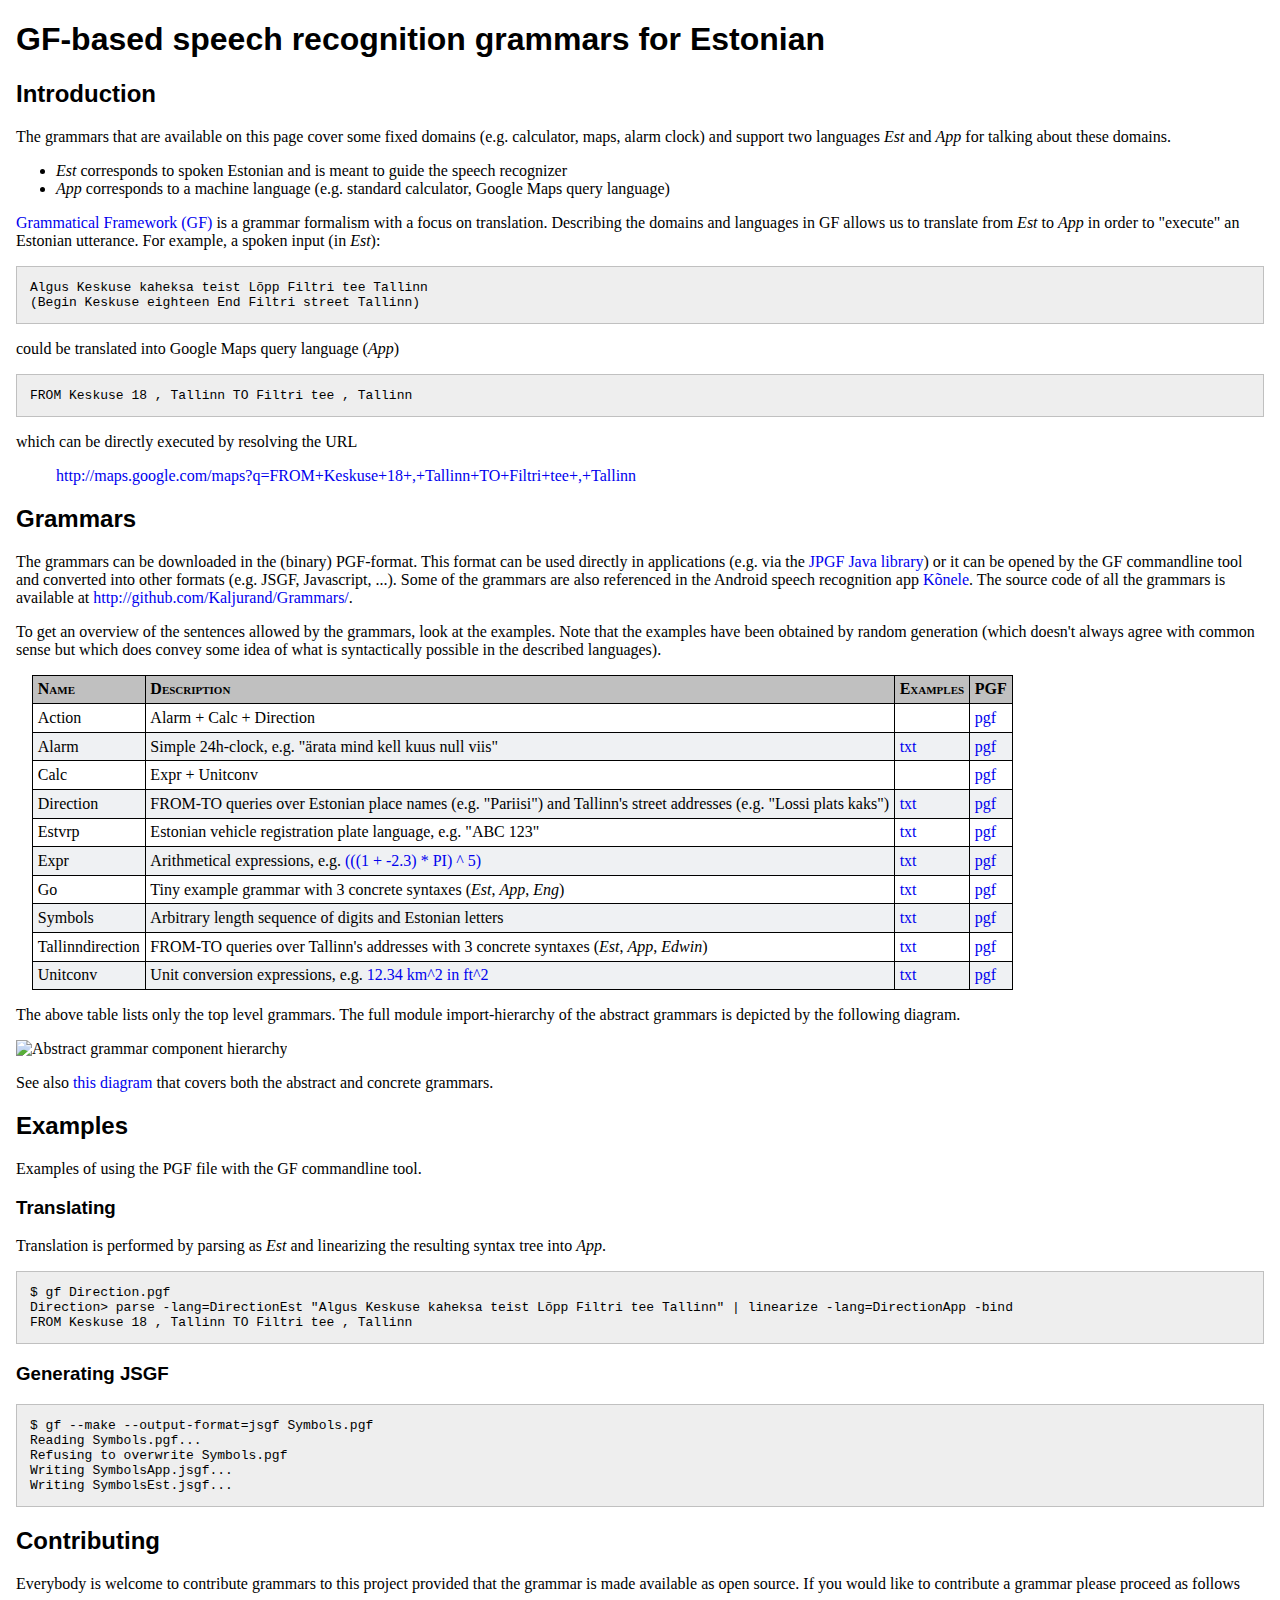
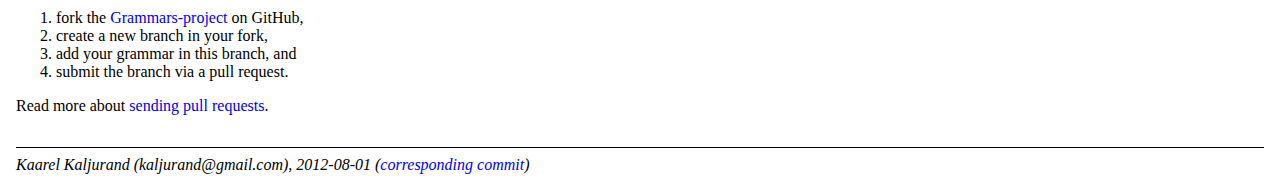
==== index.html @ 35d9d1fa "Update some grammars" ====
<?xml version="1.0" encoding="UTF-8"?>
<!DOCTYPE html PUBLIC "-//W3C//DTD XHTML 1.0 Strict//EN"
        "http://www.w3.org/TR/xhtml1/DTD/xhtml1-strict.dtd">

<html xmlns="http://www.w3.org/1999/xhtml">

<head>
<title>GF-based speech recognition grammars for Estonian</title>
<meta name="Author" content="Kaarel Kaljurand"/>

<!--
<script type="text/javascript"
src="http://kaljurand.github.com/toc.js/toc.js"></script>
-->

<style type="text/css">
h1, h2, h3 { font-family: sans-serif }
pre { padding: 1em 1em 1em 1em; color: inherit; background-color: #eee; border: 1px solid silver }
body { font-family: serif; margin: 1em 1em 1em 1em; }
address { border-top: 1px solid black; margin-top: 2em; padding-top: 0.5em }
tbody tr:nth-child(even) td { background-color: #eff1f3 }
td { border: 1px solid black; padding: 0.3em 0.3em 0.3em 0.3em }
table { empty-cells: show; border-collapse: collapse; margin-left: 1em }
thead { font-weight: bold; background-color: silver; font-variant: small-caps }
td { vertical-align: top }
.wip { border: red 2px dotted; padding: 1em 1em 1em 1em }
a { text-decoration: none }
a:hover { text-decoration: underline }
</style>
</head>

<!--
<body onload="toc(1, true)">
-->
<body>

<h1>GF-based speech recognition grammars for Estonian</h1>

<h2>Introduction</h2>

<p>The grammars that are available on this page cover some fixed domains (e.g.
calculator, maps, alarm clock) and
support two languages <em>Est</em> and <em>App</em> for talking about
these domains.</p>

<ul>
<li><em>Est</em> corresponds to spoken Estonian and is meant to guide the
speech recognizer</li>
<li><em>App</em>
corresponds to a machine language (e.g. standard calculator,
Google Maps query language)</li>
</ul>

<p><a href="http://www.grammaticalframework.org/">Grammatical Framework (GF)</a> is a grammar
formalism with a focus on translation.
Describing the domains and languages in GF allows us to translate
from <em>Est</em> to <em>App</em> in order to "execute" an Estonian utterance.
For example, a spoken input (in <em>Est</em>):</p>

<pre>
Algus Keskuse kaheksa teist Lõpp Filtri tee Tallinn
(Begin Keskuse eighteen End Filtri street Tallinn)
</pre>

<p>could be translated into Google Maps query language (<em>App</em>)</p>

<pre>
FROM Keskuse 18 , Tallinn TO Filtri tee , Tallinn
</pre>

<p>which can be directly executed by resolving the URL</p>
<blockquote>
<a href="http://maps.google.com/maps?q=FROM+Keskuse+18+,+Tallinn+TO+Filtri+tee+,+Tallinn">http://maps.google.com/maps?q=FROM+Keskuse+18+,+Tallinn+TO+Filtri+tee+,+Tallinn</a>
</blockquote>


<h2>Grammars</h2>

<p>The grammars can be downloaded in the (binary) PGF-format. This format
can be used directly in applications (e.g. via the
<a href="https://github.com/GrammaticalFramework/JPGF">JPGF Java library</a>) or it
can be opened by the GF commandline tool and converted into other formats
(e.g. JSGF, Javascript, ...). Some of the grammars are also referenced in the
Android speech recognition app
<a href="http://code.google.com/p/recognizer-intent/">Kõnele</a>.
The source code of all the grammars is available at
<a href="https://github.com/Kaljurand/Grammars/">http://github.com/Kaljurand/Grammars/</a>.</p>

<p>To get an overview of the sentences allowed by the grammars, look at the
examples. Note that the examples have been obtained by random generation
(which doesn't always agree with common sense but which does convey some idea of what
is syntactically possible in the described languages).</p>

<table>
<thead>
<tr>
<td>Name</td>
<td>Description</td>
<td>Examples</td>
<td>PGF</td>
</tr>
</thead>
<tbody>
<tr>
<td>Action</td>
<td>Alarm + Calc + Direction</td>
<td/>
<td><a href="grammars/pgf/Action.pgf">pgf</a></td>
</tr>

<tr>
<td>Alarm</td>
<td>Simple 24h-clock, e.g. "ärata mind kell kuus null viis"</td>
<td><a href="grammars/gr/Alarm.txt">txt</a></td>
<td><a href="grammars/pgf/Alarm.pgf">pgf</a></td>
</tr>

<tr>
<td>Calc</td>
<td>Expr + Unitconv</td>
<td/>
<td><a href="grammars/pgf/Calc.pgf">pgf</a></td>
</tr>

<tr>
<td>Direction</td>
<td>FROM-TO queries over Estonian place names (e.g. "Pariisi")
and Tallinn's street addresses (e.g. "Lossi plats kaks")</td>
<td><a href="grammars/gr/Direction.txt">txt</a></td>
<td><a href="grammars/pgf/Direction.pgf">pgf</a></td>
</tr>

<tr>
<td>Estvrp</td>
<td>Estonian vehicle registration plate language, e.g. "ABC 123"</td>
<td><a href="grammars/gr/Estvrp.txt">txt</a></td>
<td><a href="grammars/pgf/Estvrp.pgf">pgf</a></td>
</tr>

<tr>
<td>Expr</td>
<td>Arithmetical expressions, e.g.
<a href="http://www.google.com/search?q=(((1%2B-2.3)*PI)^5)">(((1 + -2.3) * PI) ^ 5)</a></td>
<td><a href="grammars/gr/Expr.txt">txt</a></td>
<td><a href="grammars/pgf/Expr.pgf">pgf</a></td>
</tr>

<tr>
<td>Go</td>
<td>Tiny example grammar with 3 concrete syntaxes (<em>Est</em>, <em>App</em>, <em>Eng</em>)</td>
<td><a href="grammars/gr/Go.txt">txt</a></td>
<td><a href="grammars/pgf/Go.pgf">pgf</a></td>
</tr>

<tr>
<td>Symbols</td>
<td>Arbitrary length sequence of digits and Estonian letters</td>
<td><a href="grammars/gr/Symbols.txt">txt</a></td>
<td><a href="grammars/pgf/Symbols.pgf">pgf</a></td>
</tr>

<tr>
<td>Tallinndirection</td>
<td>FROM-TO queries over Tallinn's addresses with 3 concrete syntaxes (<em>Est</em>, <em>App</em>, <em>Edwin</em>)</td>
<td><a href="grammars/gr/Tallinndirection.txt">txt</a></td>
<td><a href="grammars/pgf/Tallinndirection.pgf">pgf</a></td>
</tr>

<tr>
<td>Unitconv</td>
<td>Unit conversion expressions, e.g.
<a href="http://www.google.com/search?q=12.34+km^2+IN+ft^2">12.34 km^2 in ft^2</a></td>
<td><a href="grammars/gr/Unitconv.txt">txt</a></td>
<td><a href="grammars/pgf/Unitconv.pgf">pgf</a></td>
</tr>
</tbody>
</table>

<p>The above table lists only the top level grammars.
The full module import-hierarchy of the abstract grammars is depicted by the
following diagram.</p>

<div class="image">
<img src="images/grammars_abstract.png" alt="Abstract grammar component hierarchy"/>
</div>

<p>See also <a href="images/grammars.png">this diagram</a> that covers
both the abstract and concrete grammars.</p>

<h2>Examples</h2>

<p>Examples of using the PGF file with the GF commandline tool.</p>

<h3>Translating</h3>

<p>Translation is performed by parsing as <em>Est</em> and linearizing the resulting
syntax tree into <em>App</em>.</p>

<pre>
$ gf Direction.pgf
Direction> parse -lang=DirectionEst "Algus Keskuse kaheksa teist Lõpp Filtri tee Tallinn" | linearize -lang=DirectionApp -bind
FROM Keskuse 18 , Tallinn TO Filtri tee , Tallinn
</pre>


<h3>Generating JSGF</h3>

<pre>
$ gf --make --output-format=jsgf Symbols.pgf
Reading Symbols.pgf...
Refusing to overwrite Symbols.pgf
Writing SymbolsApp.jsgf...
Writing SymbolsEst.jsgf...
</pre>


<h2>Contributing</h2>

<p>Everybody is welcome to contribute grammars to this project provided
that the grammar is made available as open source. If you would like
to contribute a grammar please proceed as follows</p>

<ol>
<li>fork the
<a href="https://github.com/Kaljurand/Grammars/">Grammars-project</a>
on GitHub,</li>
<li>create a new branch in your fork,</li>
<li>add your grammar in this branch, and</li>
<li>submit the branch via a pull request.</li>
</ol>

<p>Read more about <a href="http://help.github.com/send-pull-requests/">
sending pull requests</a>.</p>

<address>
Kaarel Kaljurand (kaljurand@gmail.com),
2012-08-01
(<a href="https://github.com/Kaljurand/Grammars/commit/f3f37dcef6988e47c09e06703e195bb060d6eda0">corresponding commit</a>)
</address>

</body>
</html>
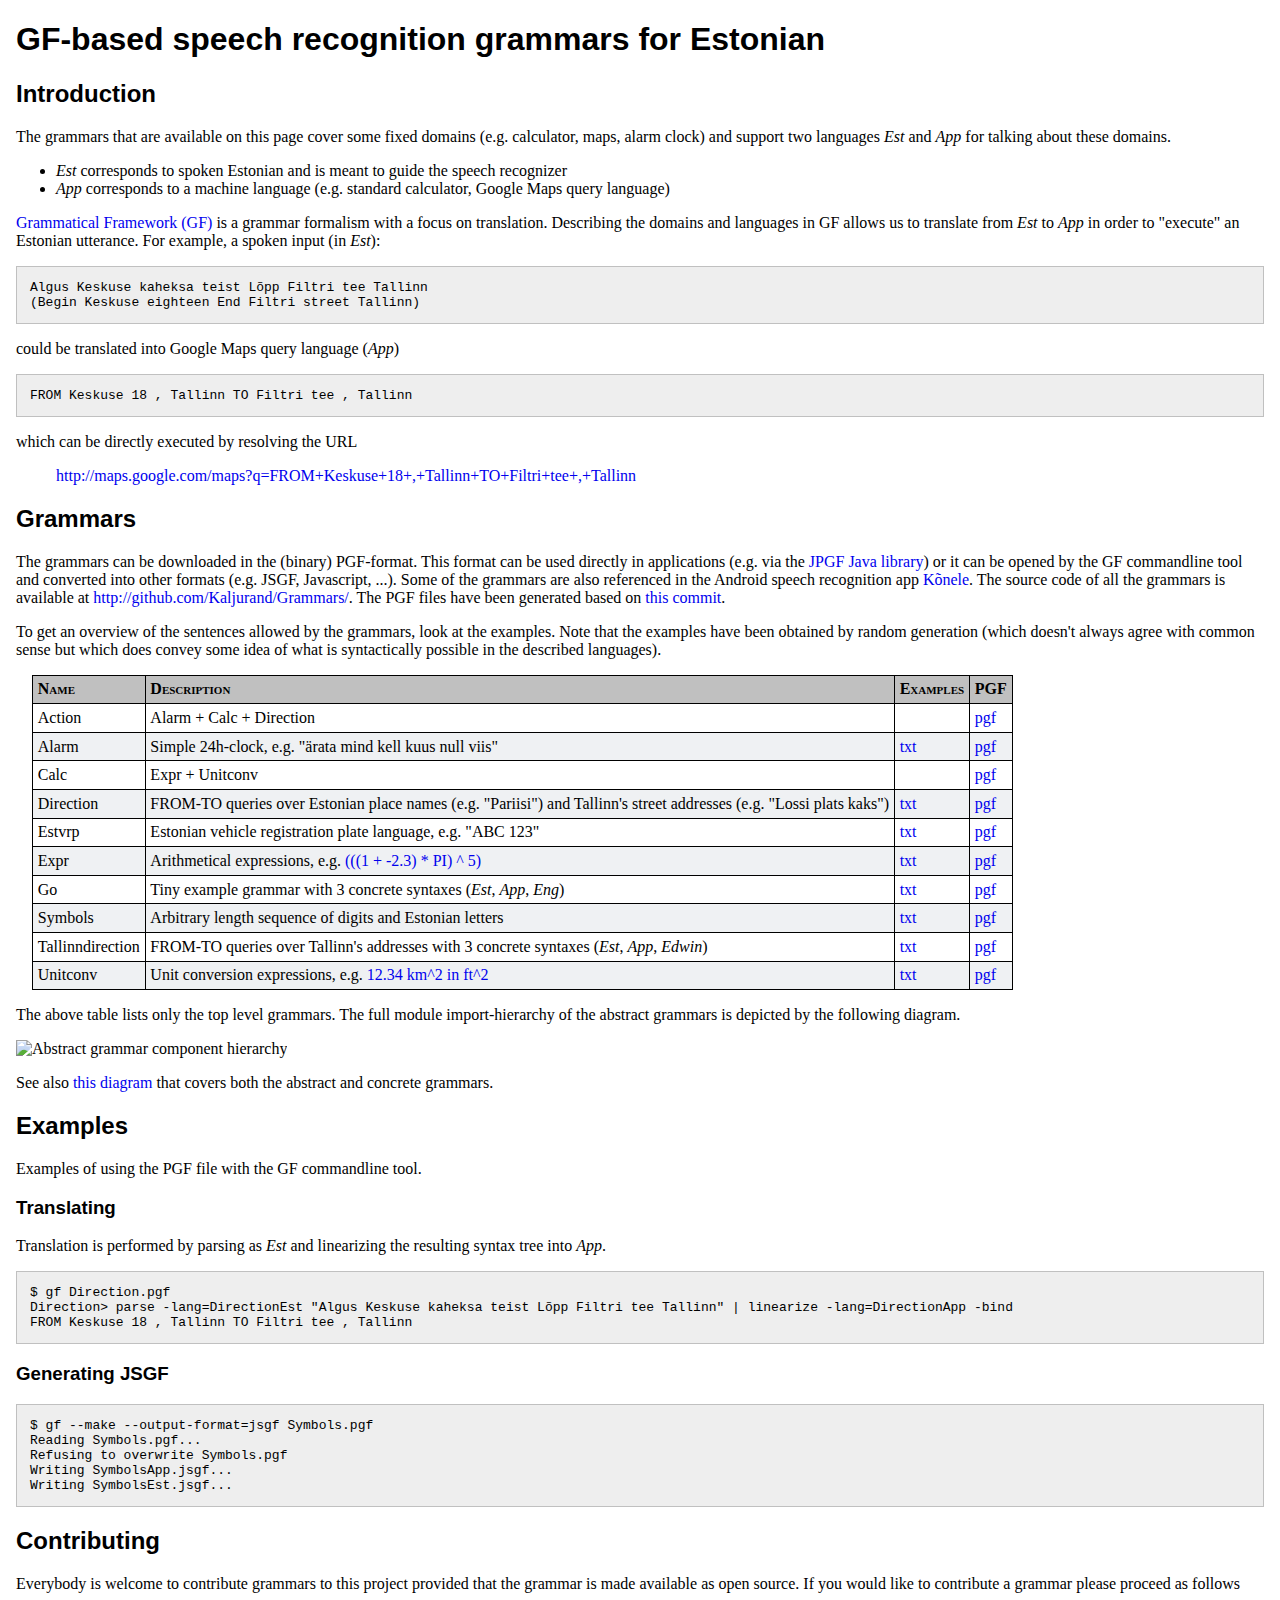
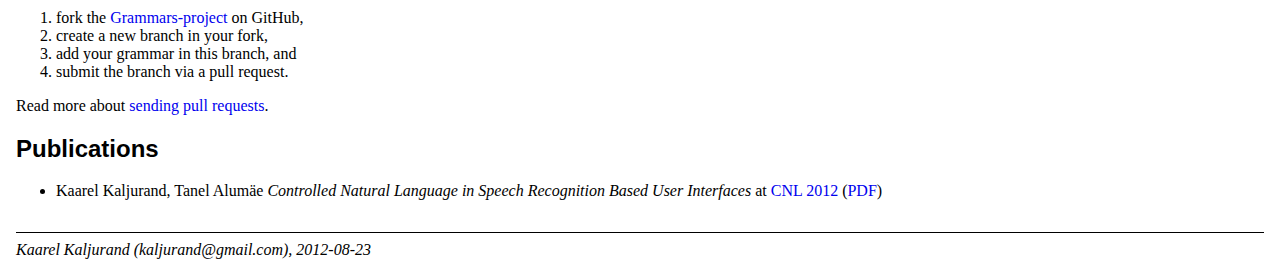
==== commit 609daede: "Add CNL 2012 paper + minor changes to webpage" ====
--- a/index.html
+++ b/index.html
@@ -84,7 +84,9 @@
 Android speech recognition app
 <a href="http://code.google.com/p/recognizer-intent/">Kõnele</a>.
 The source code of all the grammars is available at
-<a href="https://github.com/Kaljurand/Grammars/">http://github.com/Kaljurand/Grammars/</a>.</p>
+<a href="https://github.com/Kaljurand/Grammars/">http://github.com/Kaljurand/Grammars/</a>.
+The PGF files have been generated based on
+<a href="https://github.com/Kaljurand/Grammars/commit/f3f37dcef6988e47c09e06703e195bb060d6eda0">this commit</a>.</p>
 
 <p>To get an overview of the sentences allowed by the grammars, look at the
 examples. Note that the examples have been obtained by random generation
@@ -186,6 +188,7 @@
 
 <p>See also <a href="images/grammars.png">this diagram</a> that covers
 both the abstract and concrete grammars.</p>
+
 
 <h2>Examples</h2>
 
@@ -232,10 +235,17 @@
 <p>Read more about <a href="http://help.github.com/send-pull-requests/">
 sending pull requests</a>.</p>
 
+
+<h2>Publications</h2>
+
+<ul>
+<li>Kaarel Kaljurand, Tanel Alumäe
+<em>Controlled Natural Language in Speech Recognition Based User Interfaces</em> at <a href="http://attempto.ifi.uzh.ch/site/cnl2012/">CNL 2012</a> (<a href="files/cnl2012_speech.pdf">PDF</a>)</li>
+</ul>
+
 <address>
 Kaarel Kaljurand (kaljurand@gmail.com),
-2012-08-01
-(<a href="https://github.com/Kaljurand/Grammars/commit/f3f37dcef6988e47c09e06703e195bb060d6eda0">corresponding commit</a>)
+2012-08-23
 </address>
 
 </body>
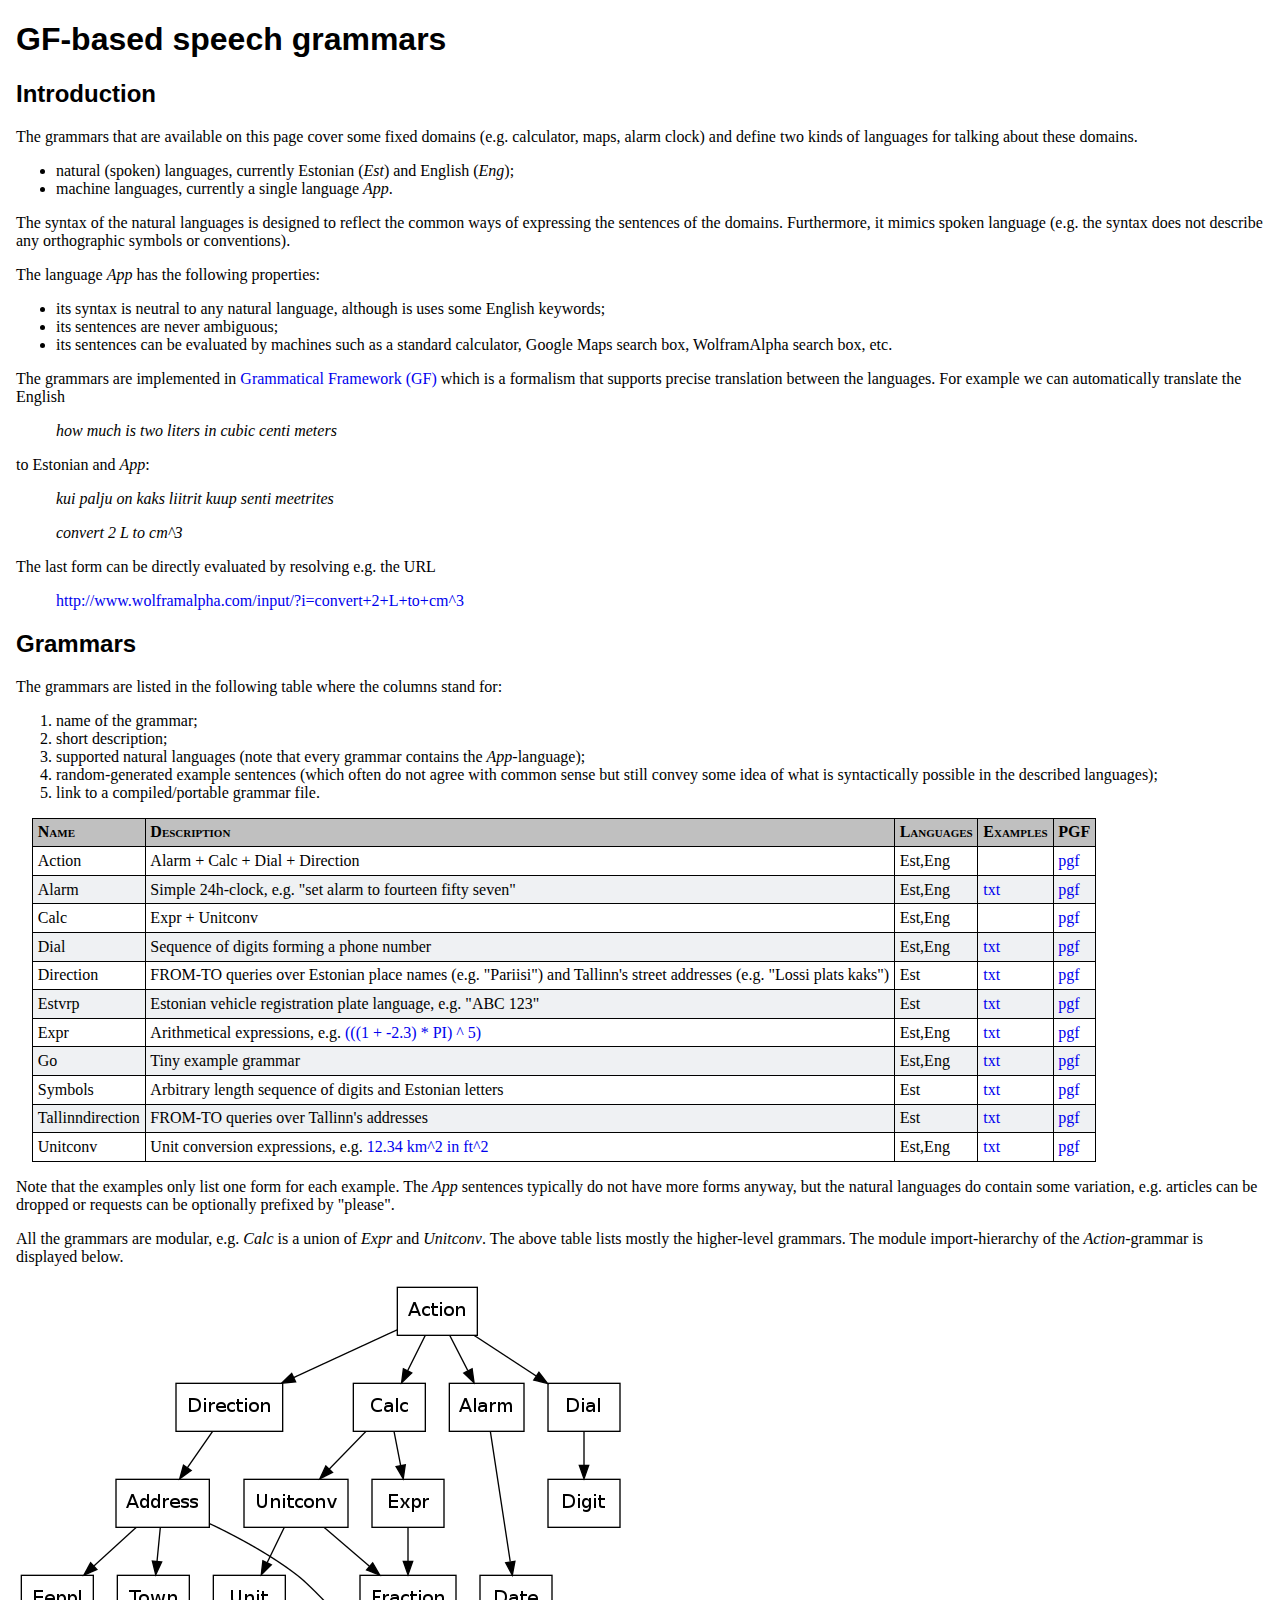
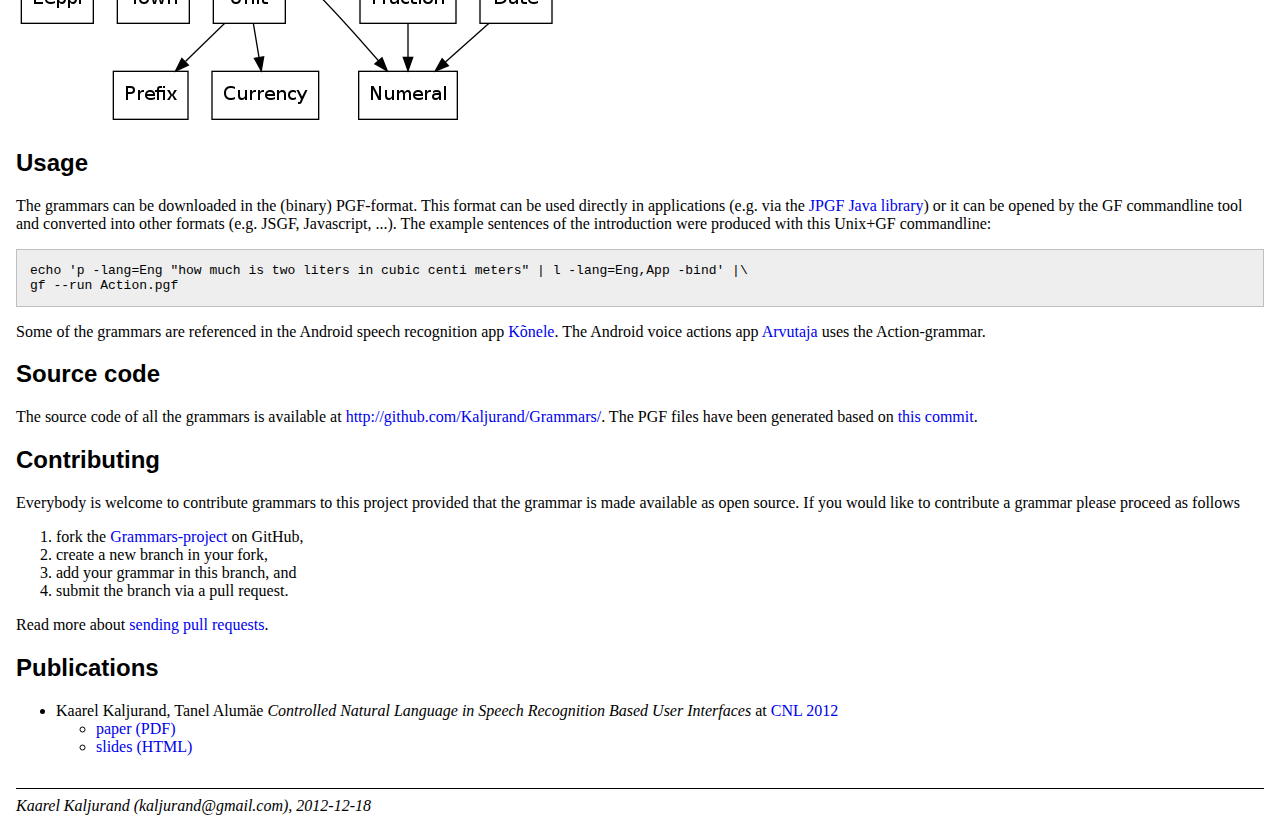
==== commit 1f422e95: "Update doc" ====
--- a/index.html
+++ b/index.html
@@ -5,7 +5,7 @@
 <html xmlns="http://www.w3.org/1999/xhtml">
 
 <head>
-<title>GF-based speech recognition grammars for Estonian</title>
+<title>GF-based speech grammars</title>
 <meta name="Author" content="Kaarel Kaljurand"/>
 
 <!--
@@ -34,70 +34,79 @@
 -->
 <body>
 
-<h1>GF-based speech recognition grammars for Estonian</h1>
+<h1>GF-based speech grammars</h1>
 
 <h2>Introduction</h2>
 
 <p>The grammars that are available on this page cover some fixed domains (e.g.
 calculator, maps, alarm clock) and
-support two languages <em>Est</em> and <em>App</em> for talking about
-these domains.</p>
-
-<ul>
-<li><em>Est</em> corresponds to spoken Estonian and is meant to guide the
-speech recognizer</li>
-<li><em>App</em>
-corresponds to a machine language (e.g. standard calculator,
-Google Maps query language)</li>
-</ul>
-
-<p><a href="http://www.grammaticalframework.org/">Grammatical Framework (GF)</a> is a grammar
-formalism with a focus on translation.
-Describing the domains and languages in GF allows us to translate
-from <em>Est</em> to <em>App</em> in order to "execute" an Estonian utterance.
-For example, a spoken input (in <em>Est</em>):</p>
-
-<pre>
-Algus Keskuse kaheksa teist Lõpp Filtri tee Tallinn
-(Begin Keskuse eighteen End Filtri street Tallinn)
-</pre>
-
-<p>could be translated into Google Maps query language (<em>App</em>)</p>
-
-<pre>
-FROM Keskuse 18 , Tallinn TO Filtri tee , Tallinn
-</pre>
-
-<p>which can be directly executed by resolving the URL</p>
+define two kinds of languages for talking about these domains.</p>
+
+<ul>
+<li>natural (spoken) languages, currently Estonian (<em>Est</em>) and English
+(<em>Eng</em>);</li>
+<li>machine languages, currently a single language <em>App</em>.</li>
+</ul>
+
+<p>The syntax of the natural languages is designed to reflect the common
+ways of expressing the sentences of the domains. Furthermore, it mimics spoken
+language (e.g. the syntax does not describe any orthographic symbols or
+conventions).</p>
+<p>The language <em>App</em> has the following properties:</p>
+
+<ul>
+<li>its syntax is neutral to any natural language, although is uses some
+English keywords;</li>
+<li>its sentences are never ambiguous;</li>
+<li>its sentences can be evaluated by machines such as
+a standard calculator, Google Maps search box, WolframAlpha search box,
+etc.</li>
+</ul>
+
+<p>The grammars are implemented in
+<a href="http://www.grammaticalframework.org/">Grammatical Framework (GF)</a>
+which is a formalism that supports precise translation between the
+languages. For example we can automatically translate the English</p>
+
 <blockquote>
-<a href="http://maps.google.com/maps?q=FROM+Keskuse+18+,+Tallinn+TO+Filtri+tee+,+Tallinn">http://maps.google.com/maps?q=FROM+Keskuse+18+,+Tallinn+TO+Filtri+tee+,+Tallinn</a>
+<em>how much is two liters in cubic centi meters</em>
 </blockquote>
 
+<p>to Estonian and <em>App</em>:</p>
+
+<blockquote>
+<p><em>kui palju on kaks liitrit kuup senti meetrites</em></p>
+<p><em>convert 2 L to cm^3</em></p>
+</blockquote>
+
+<p>The last form can be directly evaluated by resolving e.g. the URL</p>
+<blockquote>
+<a href="http://www.wolframalpha.com/input/?i=convert+2+L+to+cm^3">http://www.wolframalpha.com/input/?i=convert+2+L+to+cm^3</a>
+</blockquote>
+
 
 <h2>Grammars</h2>
 
-<p>The grammars can be downloaded in the (binary) PGF-format. This format
-can be used directly in applications (e.g. via the
-<a href="https://github.com/GrammaticalFramework/JPGF">JPGF Java library</a>) or it
-can be opened by the GF commandline tool and converted into other formats
-(e.g. JSGF, Javascript, ...). Some of the grammars are also referenced in the
-Android speech recognition app
-<a href="http://code.google.com/p/recognizer-intent/">Kõnele</a>.
-The source code of all the grammars is available at
-<a href="https://github.com/Kaljurand/Grammars/">http://github.com/Kaljurand/Grammars/</a>.
-The PGF files have been generated based on
-<a href="https://github.com/Kaljurand/Grammars/commit/f3f37dcef6988e47c09e06703e195bb060d6eda0">this commit</a>.</p>
-
-<p>To get an overview of the sentences allowed by the grammars, look at the
-examples. Note that the examples have been obtained by random generation
-(which doesn't always agree with common sense but which does convey some idea of what
-is syntactically possible in the described languages).</p>
+<p>The grammars are listed in the following table where the
+columns stand for:</p>
+
+<ol>
+<li>name of the grammar;</li>
+<li>short description;</li>
+<li>supported natural languages (note that
+every grammar contains the <em>App</em>-language);</li>
+<li>random-generated example sentences (which often do not
+agree with common sense but still convey some
+idea of what is syntactically possible in the described languages);</li>
+<li>link to a compiled/portable grammar file.</li>
+</ol>
 
 <table>
 <thead>
 <tr>
 <td>Name</td>
 <td>Description</td>
+<td>Languages</td>
 <td>Examples</td>
 <td>PGF</td>
 </tr>
@@ -105,14 +114,16 @@
 <tbody>
 <tr>
 <td>Action</td>
-<td>Alarm + Calc + Direction</td>
+<td>Alarm + Calc + Dial + Direction</td>
+<td>Est,Eng</td>
 <td/>
 <td><a href="grammars/pgf/Action.pgf">pgf</a></td>
 </tr>
 
 <tr>
 <td>Alarm</td>
-<td>Simple 24h-clock, e.g. "ärata mind kell kuus null viis"</td>
+<td>Simple 24h-clock, e.g. "set alarm to fourteen fifty seven"</td>
+<td>Est,Eng</td>
 <td><a href="grammars/gr/Alarm.txt">txt</a></td>
 <td><a href="grammars/pgf/Alarm.pgf">pgf</a></td>
 </tr>
@@ -120,14 +131,24 @@
 <tr>
 <td>Calc</td>
 <td>Expr + Unitconv</td>
+<td>Est,Eng</td>
 <td/>
 <td><a href="grammars/pgf/Calc.pgf">pgf</a></td>
+</tr>
+
+<tr>
+<td>Dial</td>
+<td>Sequence of digits forming a phone number</td>
+<td>Est,Eng</td>
+<td><a href="grammars/gr/Dial.txt">txt</a></td>
+<td><a href="grammars/pgf/Dial.pgf">pgf</a></td>
 </tr>
 
 <tr>
 <td>Direction</td>
 <td>FROM-TO queries over Estonian place names (e.g. "Pariisi")
 and Tallinn's street addresses (e.g. "Lossi plats kaks")</td>
+<td>Est</td>
 <td><a href="grammars/gr/Direction.txt">txt</a></td>
 <td><a href="grammars/pgf/Direction.pgf">pgf</a></td>
 </tr>
@@ -135,6 +156,7 @@
 <tr>
 <td>Estvrp</td>
 <td>Estonian vehicle registration plate language, e.g. "ABC 123"</td>
+<td>Est</td>
 <td><a href="grammars/gr/Estvrp.txt">txt</a></td>
 <td><a href="grammars/pgf/Estvrp.pgf">pgf</a></td>
 </tr>
@@ -143,13 +165,15 @@
 <td>Expr</td>
 <td>Arithmetical expressions, e.g.
 <a href="http://www.google.com/search?q=(((1%2B-2.3)*PI)^5)">(((1 + -2.3) * PI) ^ 5)</a></td>
+<td>Est,Eng</td>
 <td><a href="grammars/gr/Expr.txt">txt</a></td>
 <td><a href="grammars/pgf/Expr.pgf">pgf</a></td>
 </tr>
 
 <tr>
 <td>Go</td>
-<td>Tiny example grammar with 3 concrete syntaxes (<em>Est</em>, <em>App</em>, <em>Eng</em>)</td>
+<td>Tiny example grammar</td>
+<td>Est,Eng</td>
 <td><a href="grammars/gr/Go.txt">txt</a></td>
 <td><a href="grammars/pgf/Go.pgf">pgf</a></td>
 </tr>
@@ -157,13 +181,15 @@
 <tr>
 <td>Symbols</td>
 <td>Arbitrary length sequence of digits and Estonian letters</td>
+<td>Est</td>
 <td><a href="grammars/gr/Symbols.txt">txt</a></td>
 <td><a href="grammars/pgf/Symbols.pgf">pgf</a></td>
 </tr>
 
 <tr>
 <td>Tallinndirection</td>
-<td>FROM-TO queries over Tallinn's addresses with 3 concrete syntaxes (<em>Est</em>, <em>App</em>, <em>Edwin</em>)</td>
+<td>FROM-TO queries over Tallinn's addresses</td>
+<td>Est</td>
 <td><a href="grammars/gr/Tallinndirection.txt">txt</a></td>
 <td><a href="grammars/pgf/Tallinndirection.pgf">pgf</a></td>
 </tr>
@@ -172,49 +198,58 @@
 <td>Unitconv</td>
 <td>Unit conversion expressions, e.g.
 <a href="http://www.google.com/search?q=12.34+km^2+IN+ft^2">12.34 km^2 in ft^2</a></td>
+<td>Est,Eng</td>
 <td><a href="grammars/gr/Unitconv.txt">txt</a></td>
 <td><a href="grammars/pgf/Unitconv.pgf">pgf</a></td>
 </tr>
 </tbody>
 </table>
 
-<p>The above table lists only the top level grammars.
-The full module import-hierarchy of the abstract grammars is depicted by the
-following diagram.</p>
+<p>Note that the examples only list one form for each example. The <em>App</em>
+sentences typically do not have more forms anyway, but the natural languages
+do contain some variation, e.g. articles can be dropped or requests can be
+optionally prefixed by "please".</p>
+
+<p>All the grammars are modular, e.g. <em>Calc</em> is a union of
+<em>Expr</em> and <em>Unitconv</em>.
+The above table lists mostly the higher-level grammars.
+The module import-hierarchy of the <em>Action</em>-grammar is displayed
+below.</p>
 
 <div class="image">
-<img src="images/grammars_abstract.png" alt="Abstract grammar component hierarchy"/>
+<img src="images/Action.png"
+alt="Abstract grammar component hierarchy for the Action-grammar"/>
 </div>
 
-<p>See also <a href="images/grammars.png">this diagram</a> that covers
-both the abstract and concrete grammars.</p>
-
-
-<h2>Examples</h2>
-
-<p>Examples of using the PGF file with the GF commandline tool.</p>
-
-<h3>Translating</h3>
-
-<p>Translation is performed by parsing as <em>Est</em> and linearizing the resulting
-syntax tree into <em>App</em>.</p>
+
+<h2>Usage</h2>
+
+<p>The grammars can be downloaded in the (binary) PGF-format. This format
+can be used directly in applications (e.g. via the
+<a href="https://github.com/GrammaticalFramework/JPGF">JPGF Java library</a>)
+or it
+can be opened by the GF commandline tool and converted into other formats
+(e.g. JSGF, Javascript, ...). The example sentences of the introduction were
+produced with this Unix+GF commandline:</p>
 
 <pre>
-$ gf Direction.pgf
-Direction> parse -lang=DirectionEst "Algus Keskuse kaheksa teist Lõpp Filtri tee Tallinn" | linearize -lang=DirectionApp -bind
-FROM Keskuse 18 , Tallinn TO Filtri tee , Tallinn
+echo 'p -lang=Eng "how much is two liters in cubic centi meters" | l -lang=Eng,App -bind' |\
+gf --run Action.pgf
 </pre>
 
-
-<h3>Generating JSGF</h3>
-
-<pre>
-$ gf --make --output-format=jsgf Symbols.pgf
-Reading Symbols.pgf...
-Refusing to overwrite Symbols.pgf
-Writing SymbolsApp.jsgf...
-Writing SymbolsEst.jsgf...
-</pre>
+<p>Some of the grammars are referenced in the
+Android speech recognition app
+<a href="http://code.google.com/p/recognizer-intent/">Kõnele</a>.
+The Android voice actions app
+<a href="http://kaljurand.github.com/Arvutaja/">Arvutaja</a> uses the
+Action-grammar.</p>
+
+
+<h2>Source code</h2>
+<p>The source code of all the grammars is available at
+<a href="https://github.com/Kaljurand/Grammars/">http://github.com/Kaljurand/Grammars/</a>.
+The PGF files have been generated based on
+<a href="https://github.com/Kaljurand/Grammars/commit/8f28440f48d9bd40ad97b56b1f7d88f8865b7ea0">this commit</a>.</p>
 
 
 <h2>Contributing</h2>
@@ -240,12 +275,17 @@
 
 <ul>
 <li>Kaarel Kaljurand, Tanel Alumäe
-<em>Controlled Natural Language in Speech Recognition Based User Interfaces</em> at <a href="http://attempto.ifi.uzh.ch/site/cnl2012/">CNL 2012</a> (<a href="files/cnl2012_speech.pdf">PDF</a>)</li>
+<em>Controlled Natural Language in Speech Recognition Based User Interfaces</em> at <a href="http://attempto.ifi.uzh.ch/site/cnl2012/">CNL 2012</a>
+<ul>
+<li><a href="files/cnl2012_speech.pdf">paper (PDF)</a></li>
+<li><a href="files/cnl2012_speech_slides/index.html">slides (HTML)</a></li>
+</ul>
+</li>
 </ul>
 
 <address>
 Kaarel Kaljurand (kaljurand@gmail.com),
-2012-08-23
+2012-12-18
 </address>
 
 </body>
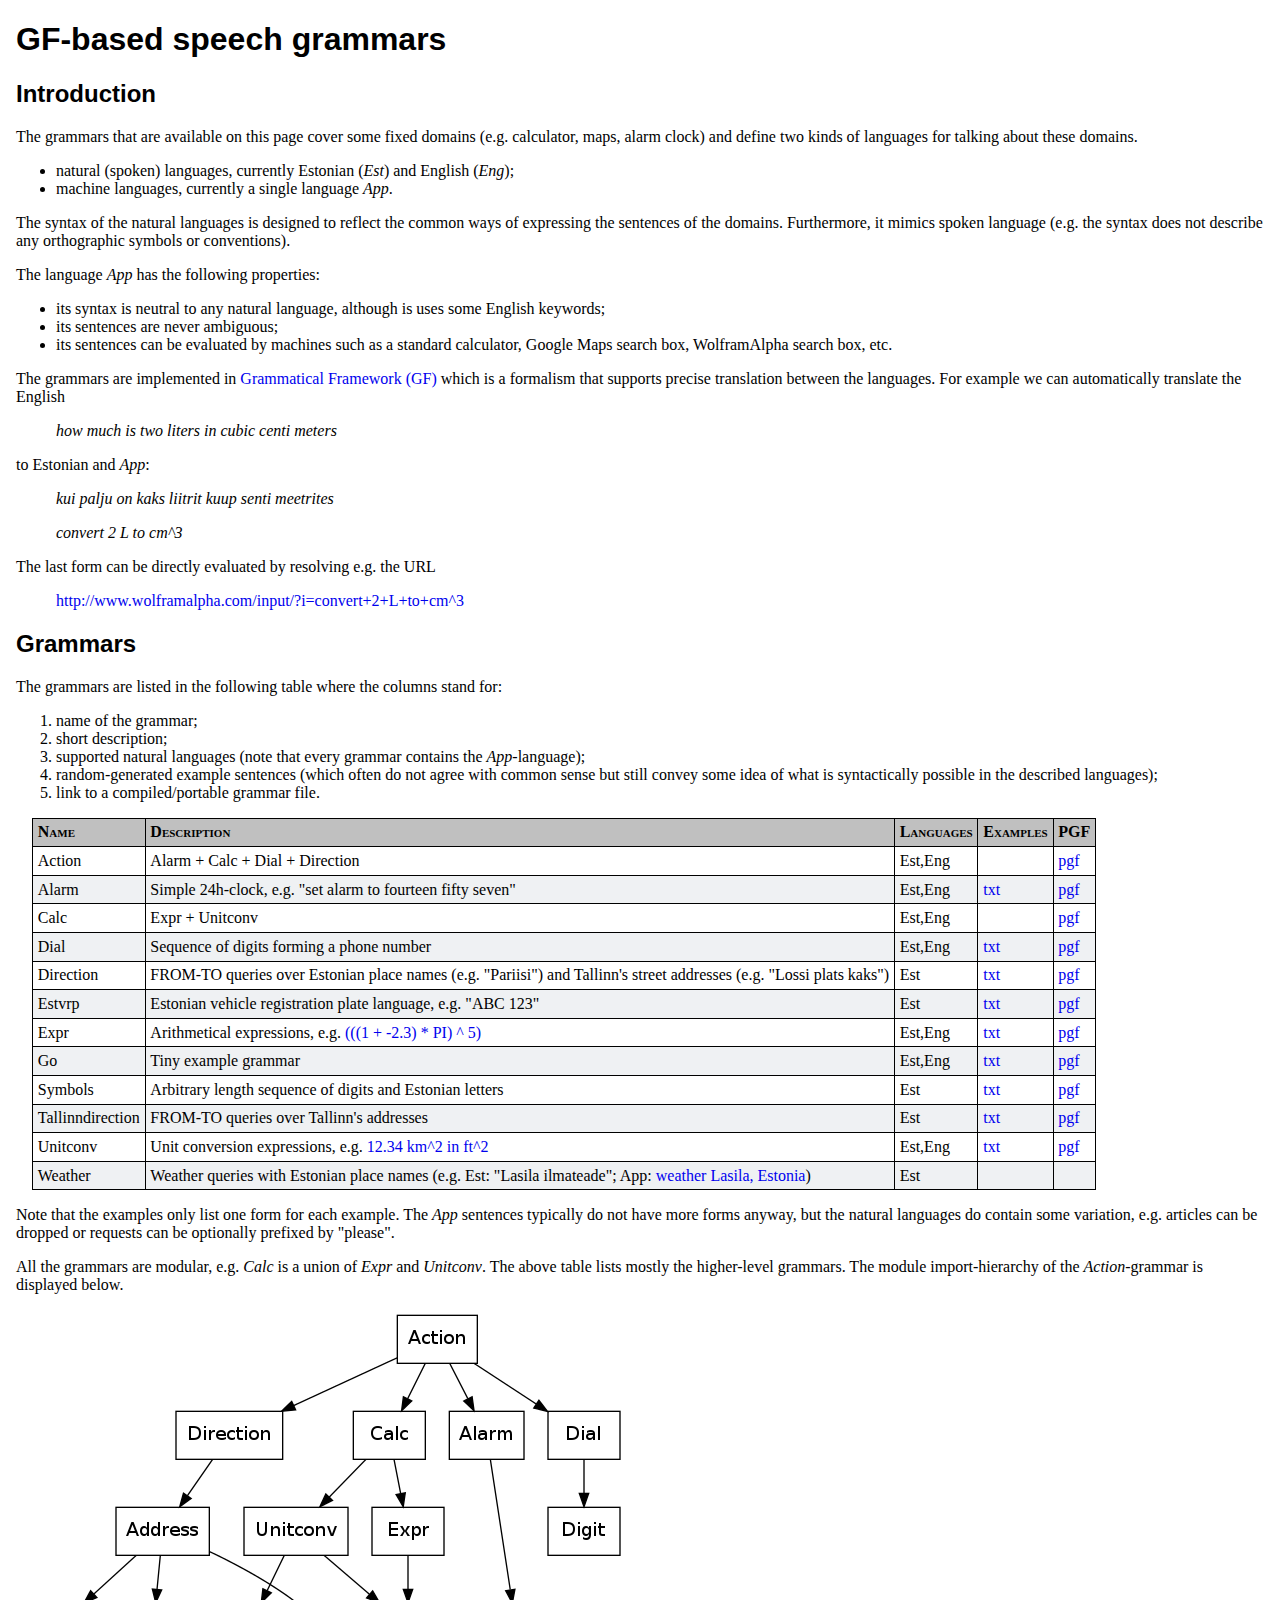
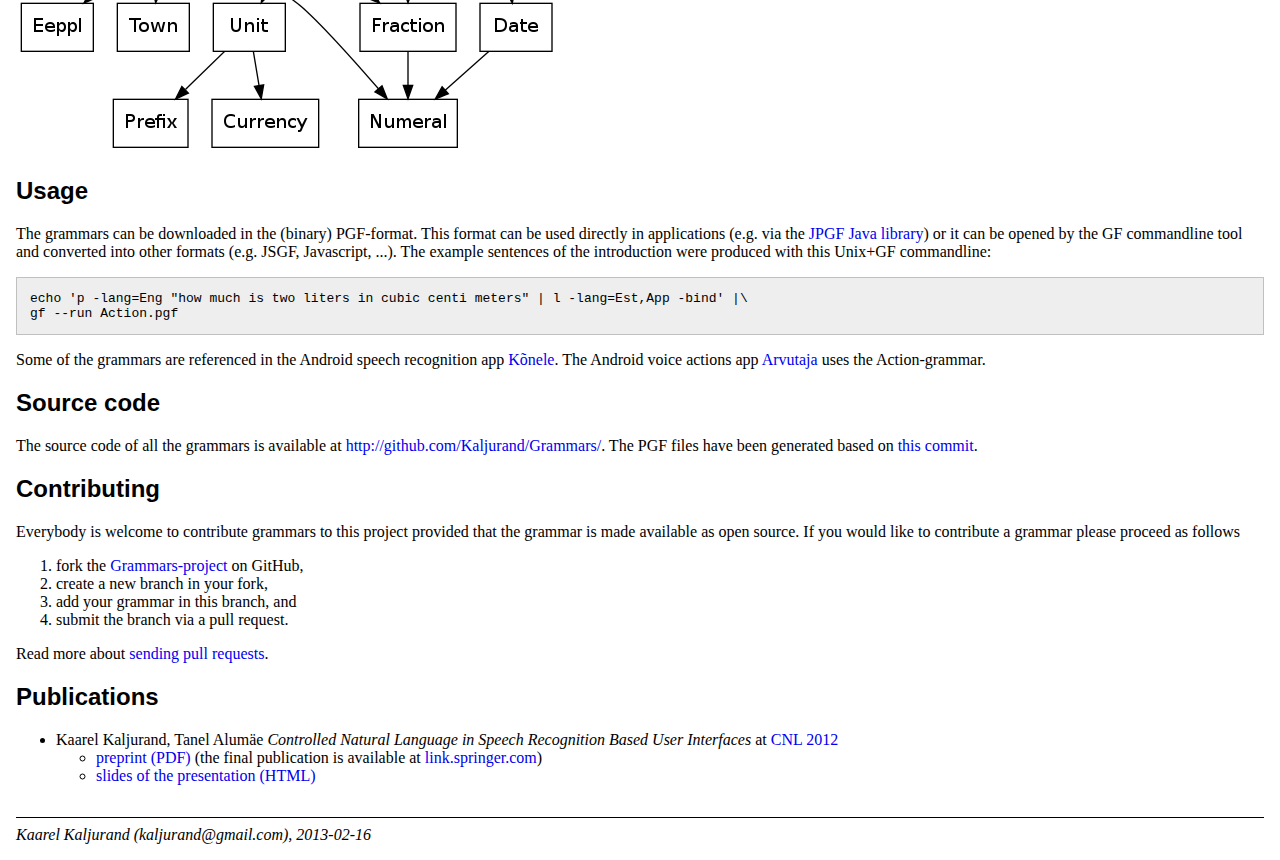
==== commit b3a42b35: "Add SpringerLink as legally required" ====
--- a/index.html
+++ b/index.html
@@ -202,6 +202,16 @@
 <td><a href="grammars/gr/Unitconv.txt">txt</a></td>
 <td><a href="grammars/pgf/Unitconv.pgf">pgf</a></td>
 </tr>
+
+<tr>
+<td>Weather</td>
+<td>Weather queries with Estonian place names (e.g.
+Est: "Lasila ilmateade";
+App: <a href="http://www.google.com/search?q=weather+Lasila%2C+Estonia">weather Lasila, Estonia</a>)</td>
+<td>Est</td>
+<td></td>
+<td></td>
+</tr>
 </tbody>
 </table>
 
@@ -233,7 +243,7 @@
 produced with this Unix+GF commandline:</p>
 
 <pre>
-echo 'p -lang=Eng "how much is two liters in cubic centi meters" | l -lang=Eng,App -bind' |\
+echo 'p -lang=Eng "how much is two liters in cubic centi meters" | l -lang=Est,App -bind' |\
 gf --run Action.pgf
 </pre>
 
@@ -249,7 +259,7 @@
 <p>The source code of all the grammars is available at
 <a href="https://github.com/Kaljurand/Grammars/">http://github.com/Kaljurand/Grammars/</a>.
 The PGF files have been generated based on
-<a href="https://github.com/Kaljurand/Grammars/commit/8f28440f48d9bd40ad97b56b1f7d88f8865b7ea0">this commit</a>.</p>
+<a href="https://github.com/Kaljurand/Grammars/commit/e84dc249190dff9f991ad40030aad05745b387f0">this commit</a>.</p>
 
 
 <h2>Contributing</h2>
@@ -277,15 +287,17 @@
 <li>Kaarel Kaljurand, Tanel Alumäe
 <em>Controlled Natural Language in Speech Recognition Based User Interfaces</em> at <a href="http://attempto.ifi.uzh.ch/site/cnl2012/">CNL 2012</a>
 <ul>
-<li><a href="files/cnl2012_speech.pdf">paper (PDF)</a></li>
-<li><a href="files/cnl2012_speech_slides/index.html">slides (HTML)</a></li>
+<li><a href="files/cnl2012_speech.pdf">preprint (PDF)</a>
+(the final publication is available at
+<a href="http://link.springer.com/chapter/10.1007/978-3-642-32612-7_6">link.springer.com</a>)</li>
+<li><a href="files/cnl2012_speech_slides/index.html">slides of the presentation (HTML)</a></li>
 </ul>
 </li>
 </ul>
 
 <address>
 Kaarel Kaljurand (kaljurand@gmail.com),
-2012-12-18
+2013-02-16
 </address>
 
 </body>
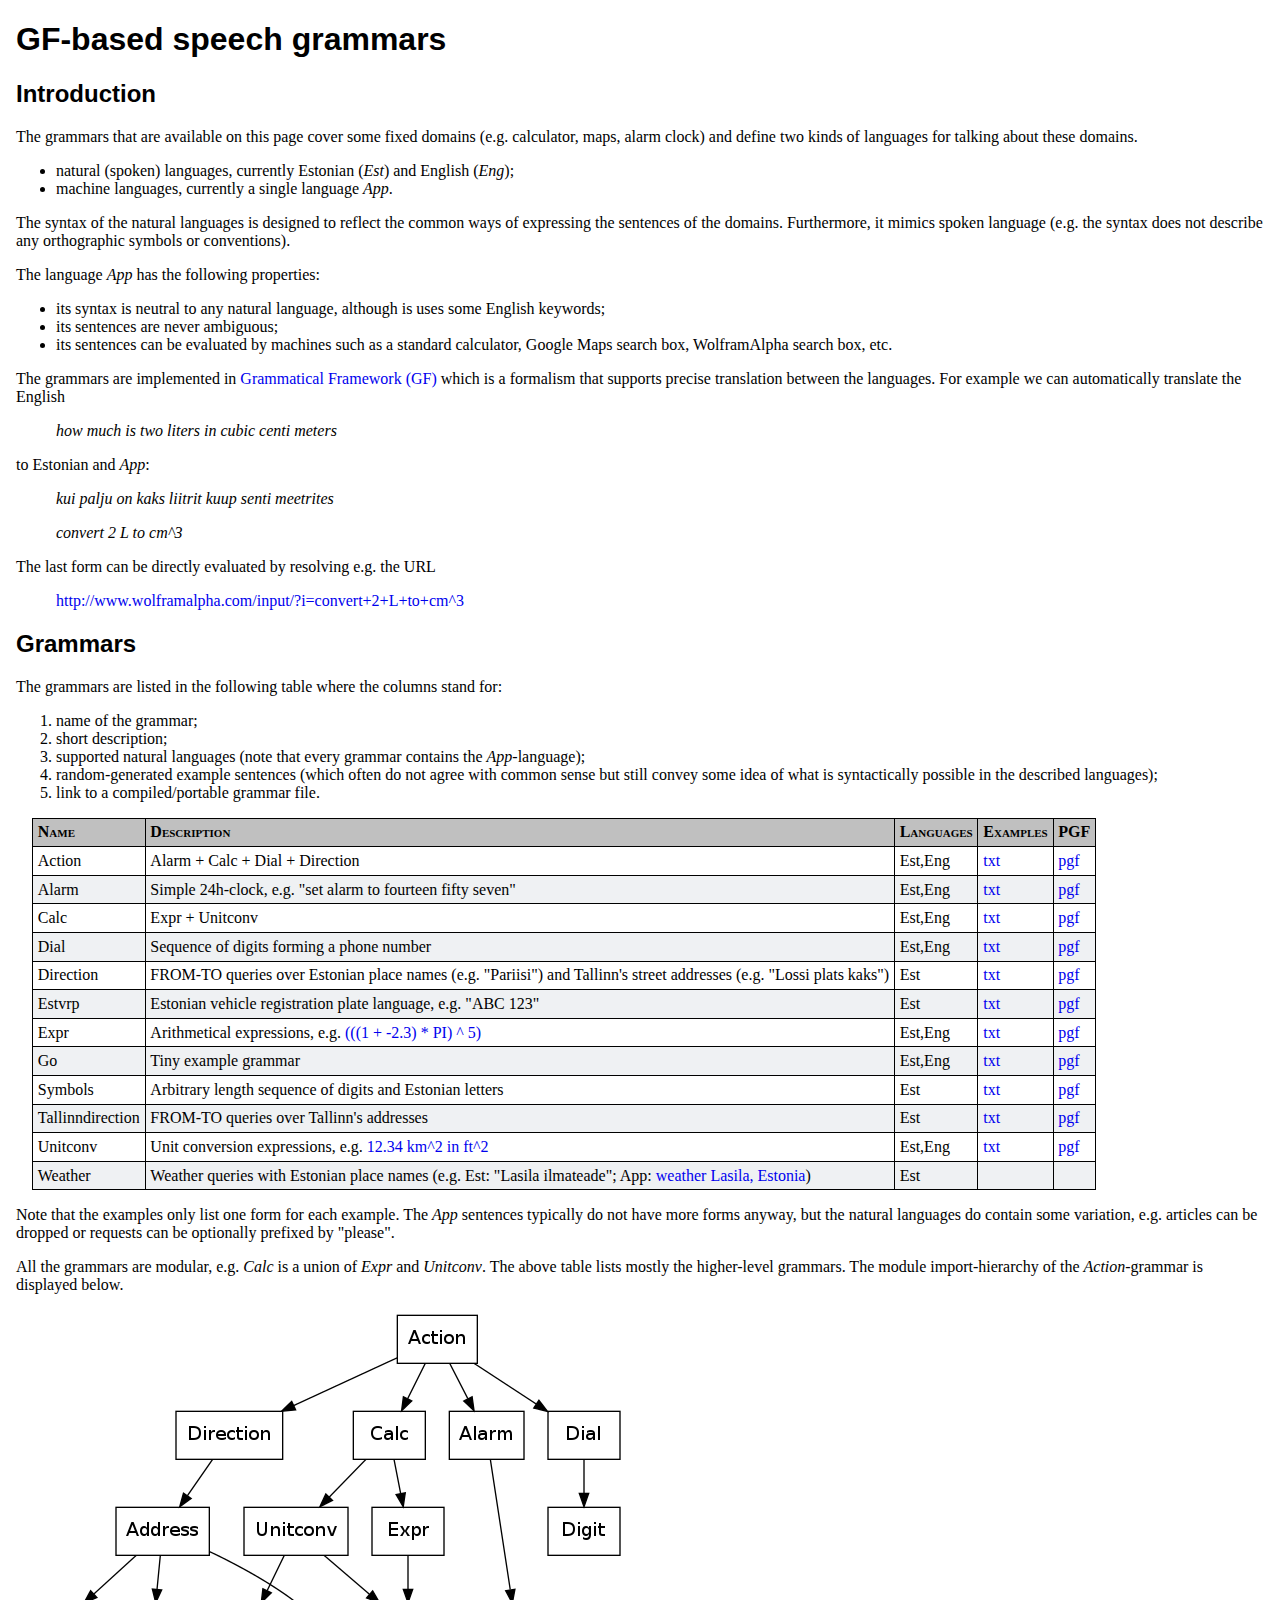
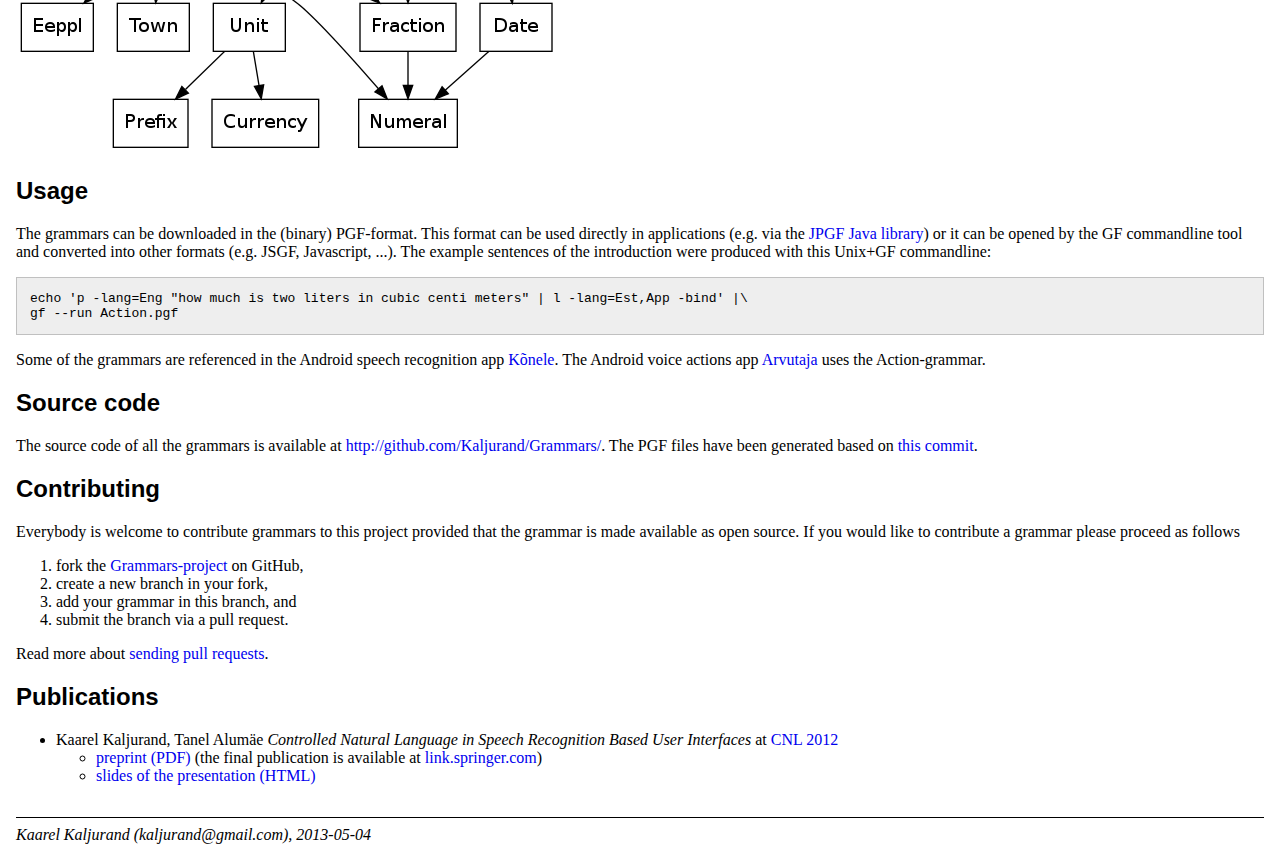
==== commit 27782e16: "Make automatically generated examples less noisy" ====
--- a/index.html
+++ b/index.html
@@ -116,7 +116,7 @@
 <td>Action</td>
 <td>Alarm + Calc + Dial + Direction</td>
 <td>Est,Eng</td>
-<td/>
+<td><a href="grammars/gr/Action.txt">txt</a></td>
 <td><a href="grammars/pgf/Action.pgf">pgf</a></td>
 </tr>
 
@@ -132,7 +132,7 @@
 <td>Calc</td>
 <td>Expr + Unitconv</td>
 <td>Est,Eng</td>
-<td/>
+<td><a href="grammars/gr/Calc.txt">txt</a></td>
 <td><a href="grammars/pgf/Calc.pgf">pgf</a></td>
 </tr>
 
@@ -297,7 +297,7 @@
 
 <address>
 Kaarel Kaljurand (kaljurand@gmail.com),
-2013-02-16
+2013-05-04
 </address>
 
 </body>
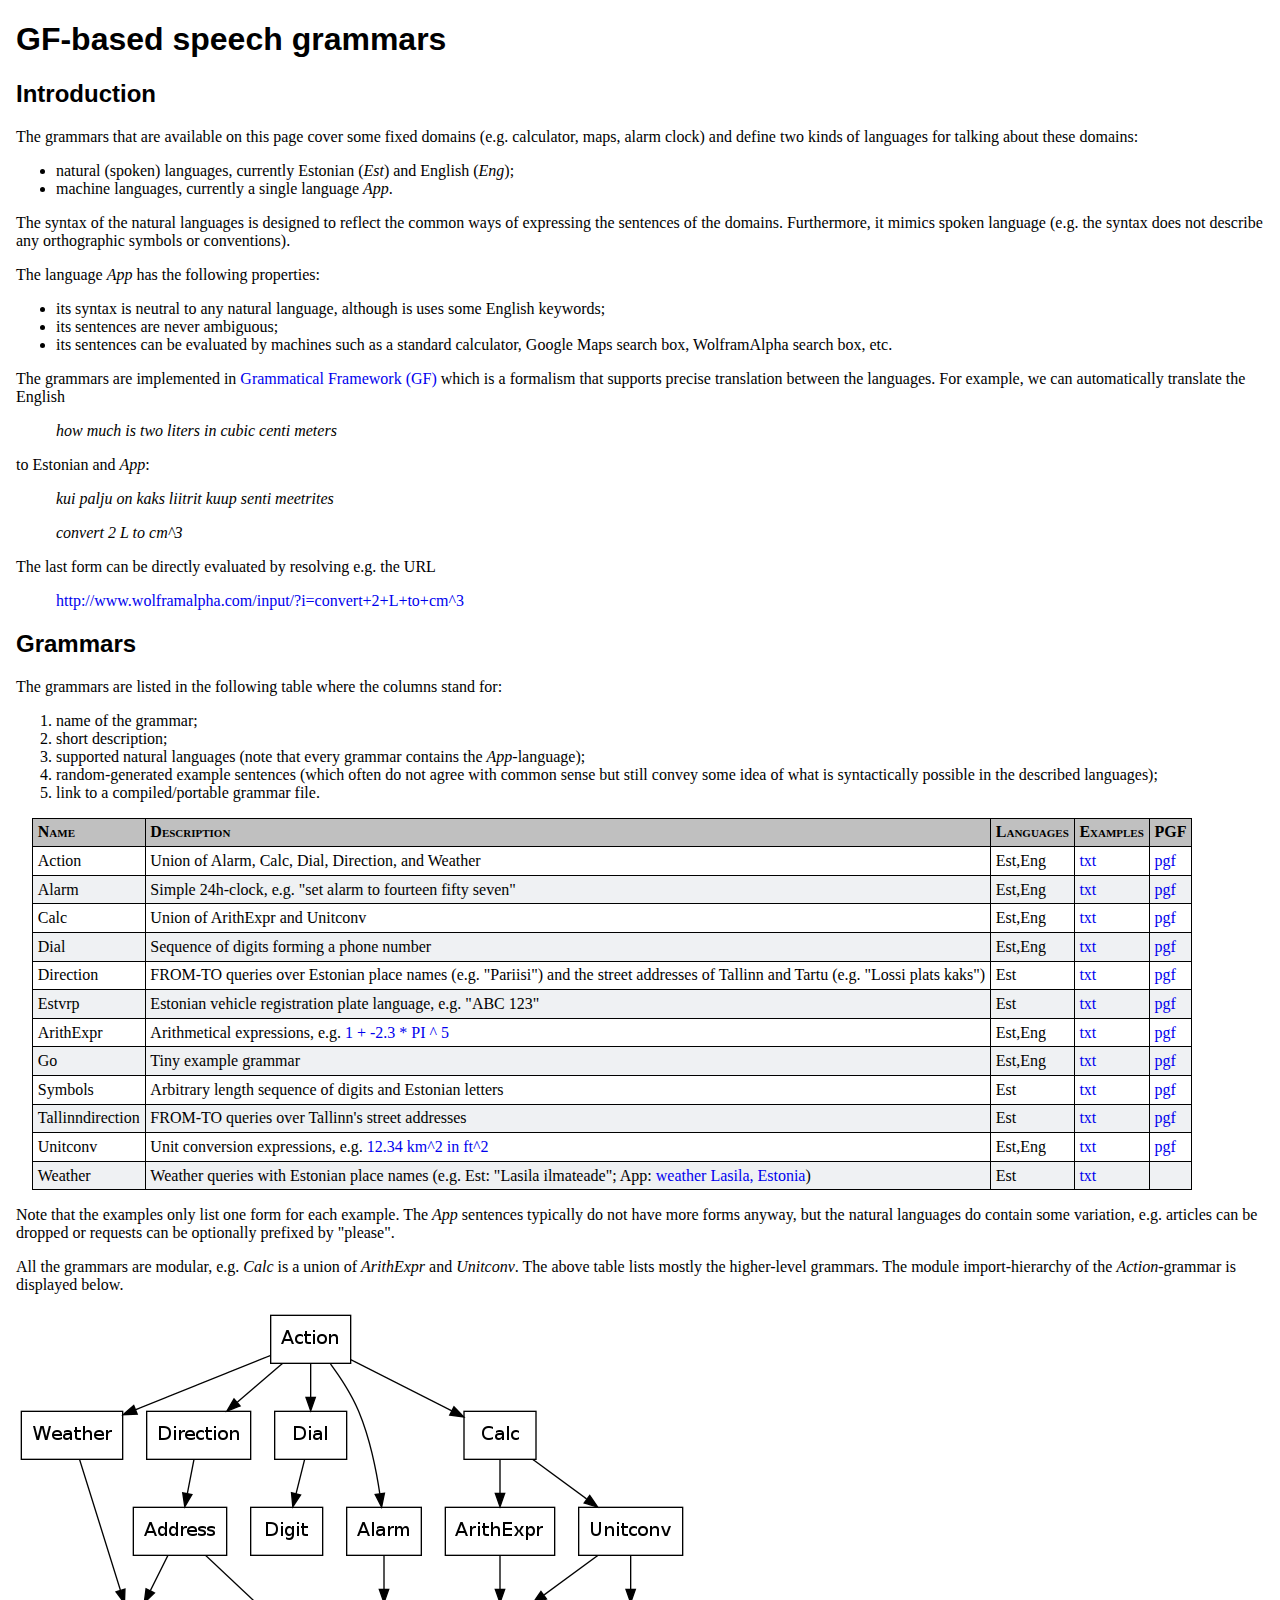
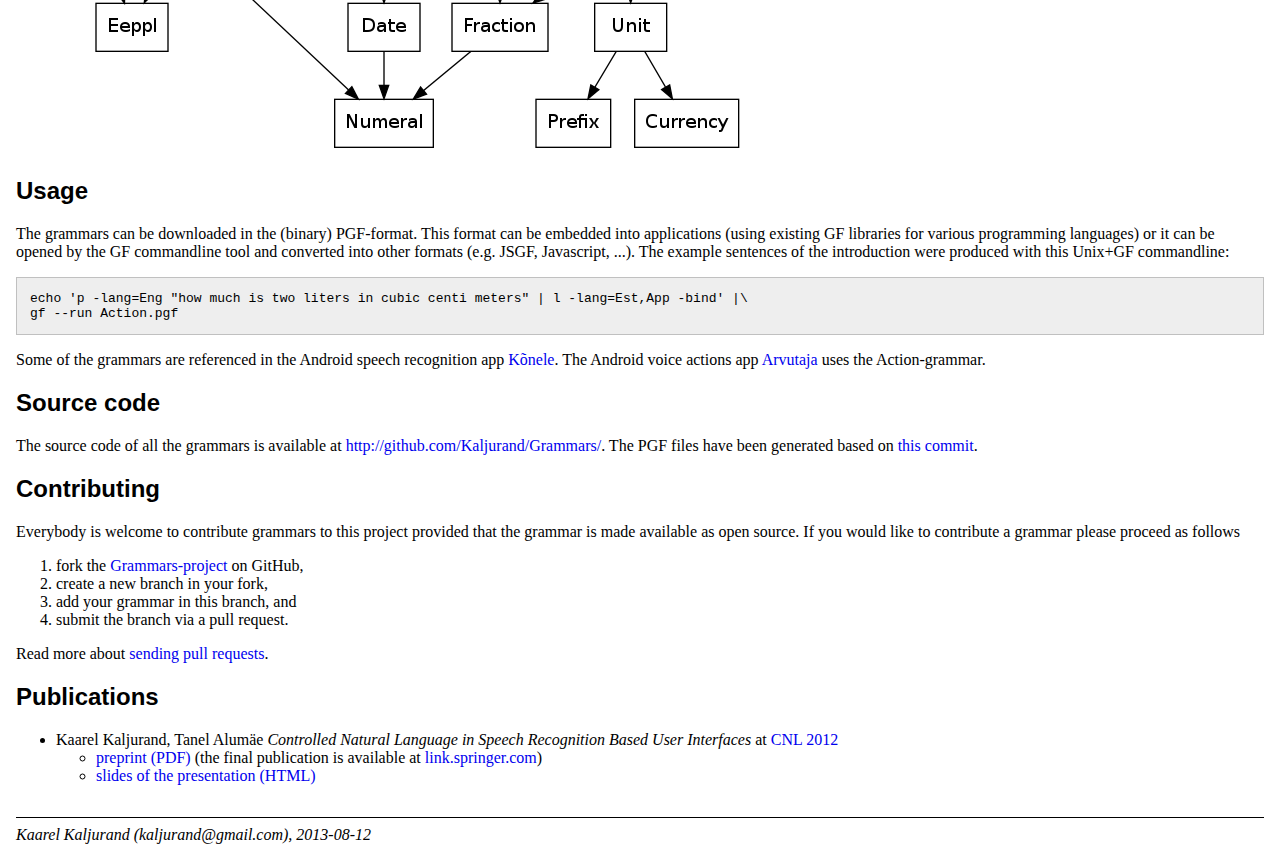
==== commit 039682ed: "Update grammars and doc" ====
--- a/index.html
+++ b/index.html
@@ -40,7 +40,7 @@
 
 <p>The grammars that are available on this page cover some fixed domains (e.g.
 calculator, maps, alarm clock) and
-define two kinds of languages for talking about these domains.</p>
+define two kinds of languages for talking about these domains:</p>
 
 <ul>
 <li>natural (spoken) languages, currently Estonian (<em>Est</em>) and English
@@ -66,7 +66,7 @@
 <p>The grammars are implemented in
 <a href="http://www.grammaticalframework.org/">Grammatical Framework (GF)</a>
 which is a formalism that supports precise translation between the
-languages. For example we can automatically translate the English</p>
+languages. For example, we can automatically translate the English</p>
 
 <blockquote>
 <em>how much is two liters in cubic centi meters</em>
@@ -114,7 +114,7 @@
 <tbody>
 <tr>
 <td>Action</td>
-<td>Alarm + Calc + Dial + Direction</td>
+<td>Union of Alarm, Calc, Dial, Direction, and Weather</td>
 <td>Est,Eng</td>
 <td><a href="grammars/gr/Action.txt">txt</a></td>
 <td><a href="grammars/pgf/Action.pgf">pgf</a></td>
@@ -130,7 +130,7 @@
 
 <tr>
 <td>Calc</td>
-<td>Expr + Unitconv</td>
+<td>Union of ArithExpr and Unitconv</td>
 <td>Est,Eng</td>
 <td><a href="grammars/gr/Calc.txt">txt</a></td>
 <td><a href="grammars/pgf/Calc.pgf">pgf</a></td>
@@ -147,7 +147,7 @@
 <tr>
 <td>Direction</td>
 <td>FROM-TO queries over Estonian place names (e.g. "Pariisi")
-and Tallinn's street addresses (e.g. "Lossi plats kaks")</td>
+and the street addresses of Tallinn and Tartu (e.g. "Lossi plats kaks")</td>
 <td>Est</td>
 <td><a href="grammars/gr/Direction.txt">txt</a></td>
 <td><a href="grammars/pgf/Direction.pgf">pgf</a></td>
@@ -162,12 +162,12 @@
 </tr>
 
 <tr>
-<td>Expr</td>
+<td>ArithExpr</td>
 <td>Arithmetical expressions, e.g.
-<a href="http://www.google.com/search?q=(((1%2B-2.3)*PI)^5)">(((1 + -2.3) * PI) ^ 5)</a></td>
-<td>Est,Eng</td>
-<td><a href="grammars/gr/Expr.txt">txt</a></td>
-<td><a href="grammars/pgf/Expr.pgf">pgf</a></td>
+<a href="http://www.google.com/search?q=1%2B-2.3*PI^5)">1 + -2.3 * PI ^ 5</a></td>
+<td>Est,Eng</td>
+<td><a href="grammars/gr/ArithExpr.txt">txt</a></td>
+<td><a href="grammars/pgf/ArithExpr.pgf">pgf</a></td>
 </tr>
 
 <tr>
@@ -188,7 +188,7 @@
 
 <tr>
 <td>Tallinndirection</td>
-<td>FROM-TO queries over Tallinn's addresses</td>
+<td>FROM-TO queries over Tallinn's street addresses</td>
 <td>Est</td>
 <td><a href="grammars/gr/Tallinndirection.txt">txt</a></td>
 <td><a href="grammars/pgf/Tallinndirection.pgf">pgf</a></td>
@@ -209,7 +209,7 @@
 Est: "Lasila ilmateade";
 App: <a href="http://www.google.com/search?q=weather+Lasila%2C+Estonia">weather Lasila, Estonia</a>)</td>
 <td>Est</td>
-<td></td>
+<td><a href="grammars/gr/Weather.txt">txt</a></td>
 <td></td>
 </tr>
 </tbody>
@@ -221,7 +221,7 @@
 optionally prefixed by "please".</p>
 
 <p>All the grammars are modular, e.g. <em>Calc</em> is a union of
-<em>Expr</em> and <em>Unitconv</em>.
+<em>ArithExpr</em> and <em>Unitconv</em>.
 The above table lists mostly the higher-level grammars.
 The module import-hierarchy of the <em>Action</em>-grammar is displayed
 below.</p>
@@ -235,9 +235,8 @@
 <h2>Usage</h2>
 
 <p>The grammars can be downloaded in the (binary) PGF-format. This format
-can be used directly in applications (e.g. via the
-<a href="https://github.com/GrammaticalFramework/JPGF">JPGF Java library</a>)
-or it
+can be embedded into applications (using existing GF libraries for various programming
+languages) or it
 can be opened by the GF commandline tool and converted into other formats
 (e.g. JSGF, Javascript, ...). The example sentences of the introduction were
 produced with this Unix+GF commandline:</p>
@@ -251,7 +250,7 @@
 Android speech recognition app
 <a href="http://code.google.com/p/recognizer-intent/">Kõnele</a>.
 The Android voice actions app
-<a href="http://kaljurand.github.com/Arvutaja/">Arvutaja</a> uses the
+<a href="http://kaljurand.github.io/Arvutaja/">Arvutaja</a> uses the
 Action-grammar.</p>
 
 
@@ -259,7 +258,7 @@
 <p>The source code of all the grammars is available at
 <a href="https://github.com/Kaljurand/Grammars/">http://github.com/Kaljurand/Grammars/</a>.
 The PGF files have been generated based on
-<a href="https://github.com/Kaljurand/Grammars/commit/e84dc249190dff9f991ad40030aad05745b387f0">this commit</a>.</p>
+<a href="https://github.com/Kaljurand/Grammars/commit/aa674f7770b6223509a212cf9360addf25cfbb57">this commit</a>.</p>
 
 
 <h2>Contributing</h2>
@@ -297,7 +296,7 @@
 
 <address>
 Kaarel Kaljurand (kaljurand@gmail.com),
-2013-05-04
+2013-08-12
 </address>
 
 </body>
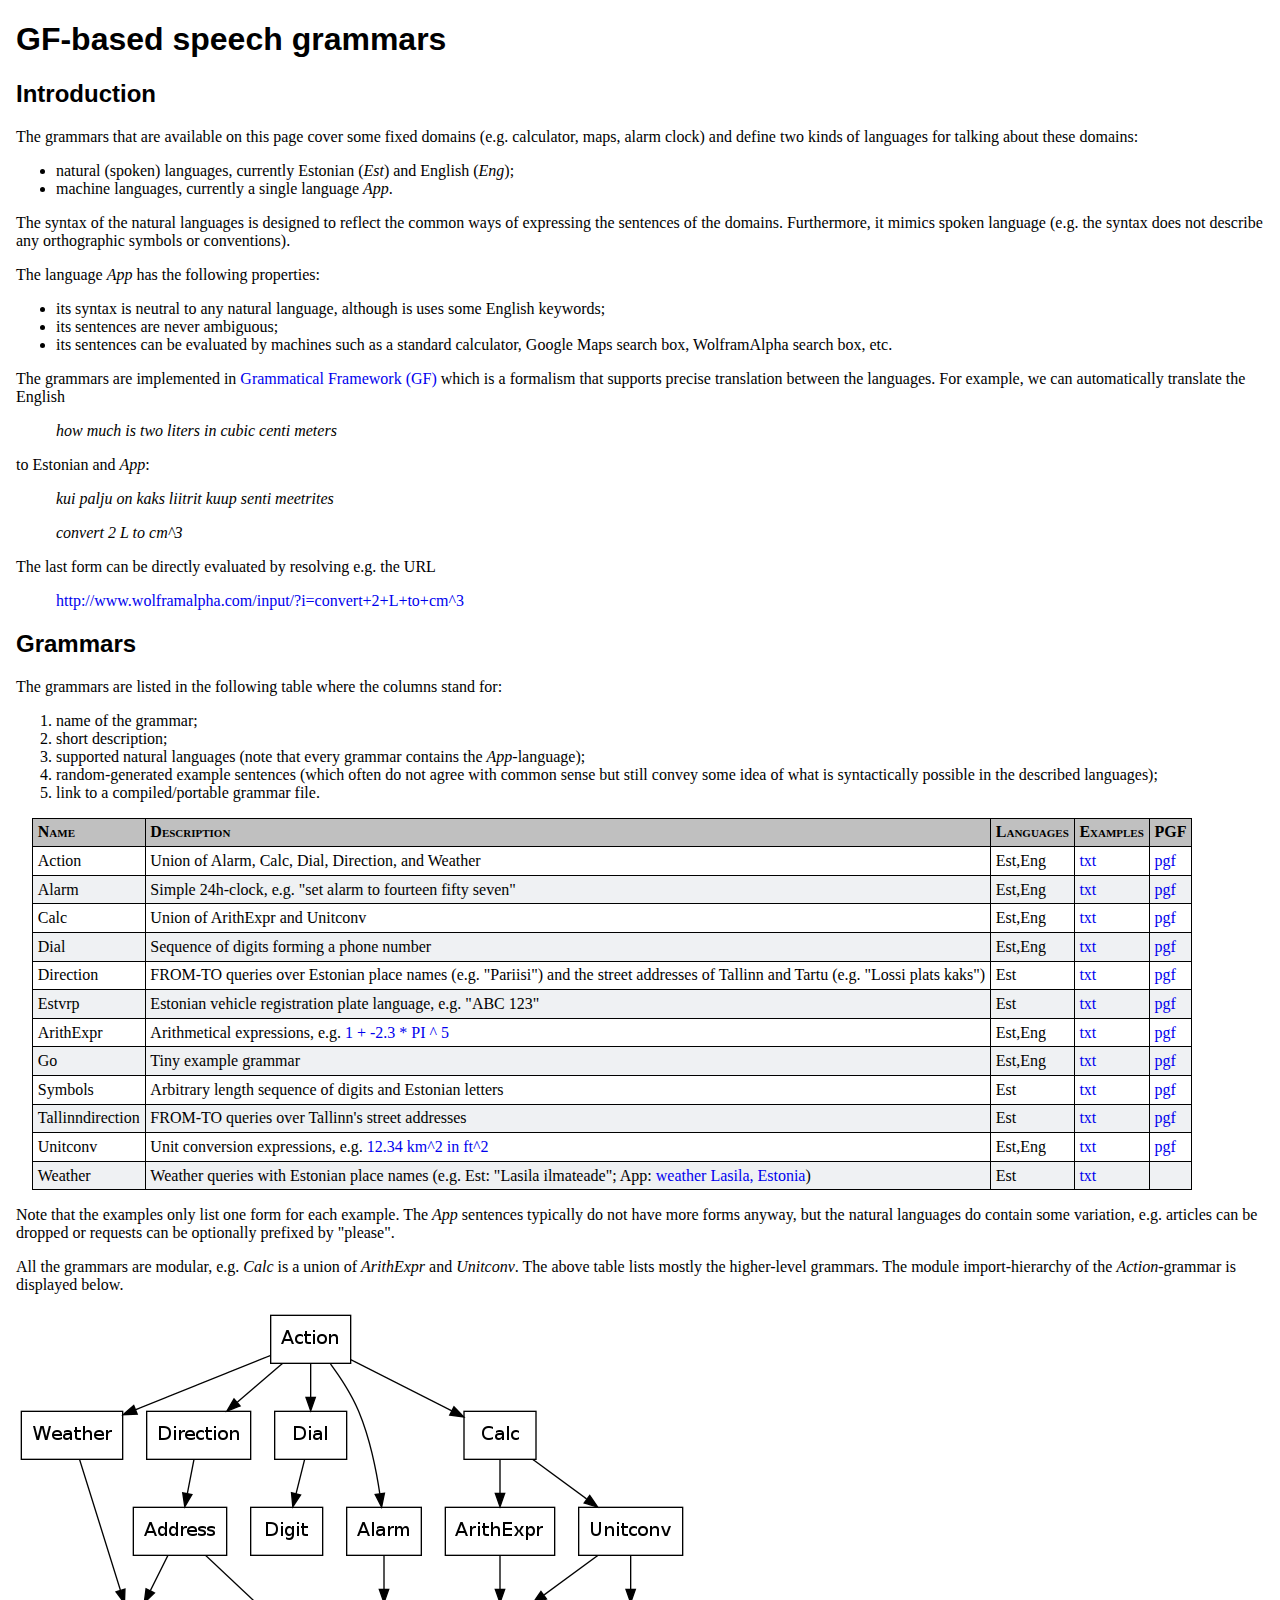
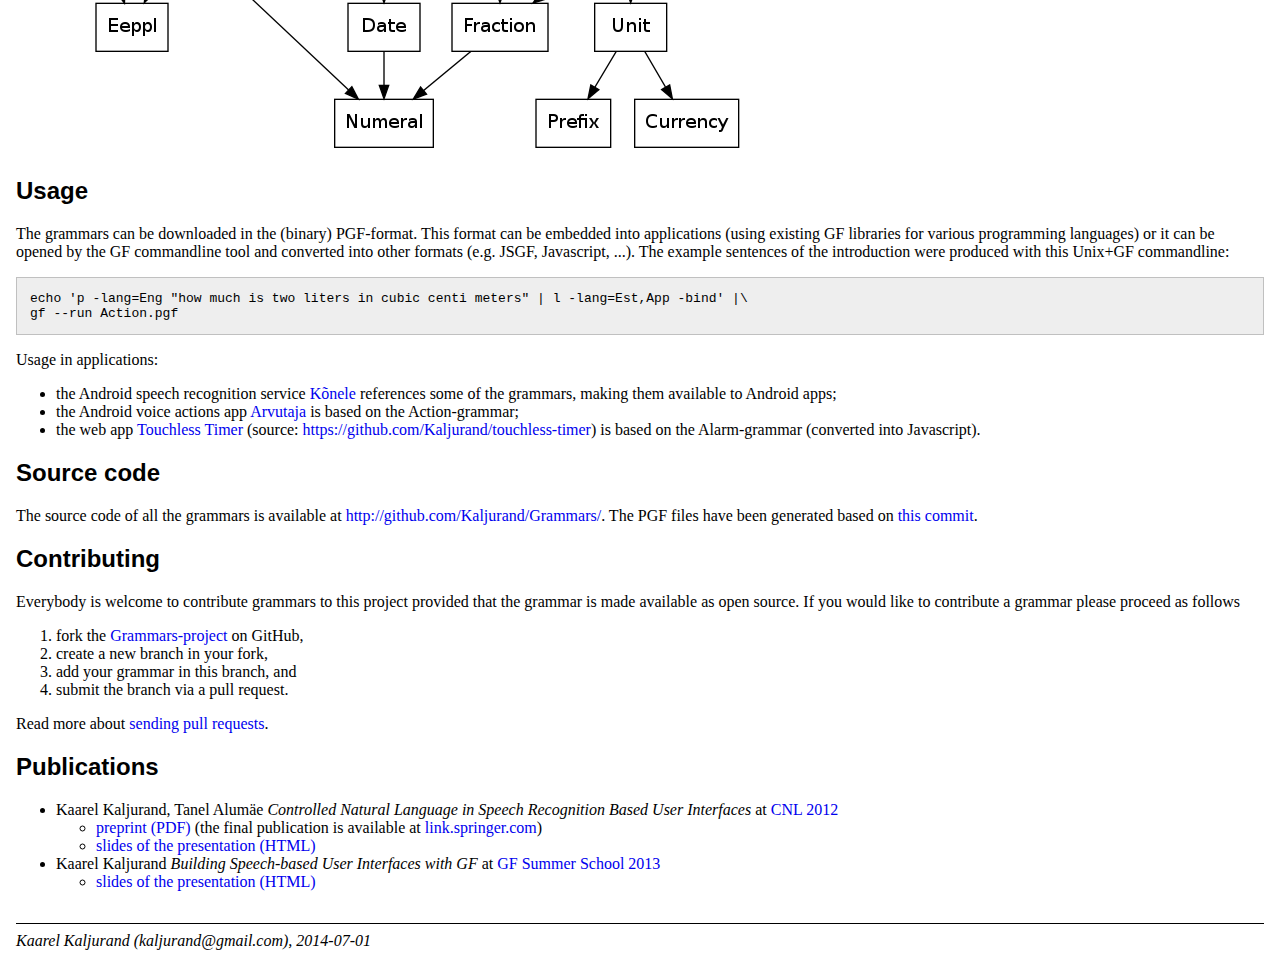
==== commit 313942fa: "Restructure Usage and mention Touchless Timer" ====
--- a/index.html
+++ b/index.html
@@ -246,12 +246,18 @@
 gf --run Action.pgf
 </pre>
 
-<p>Some of the grammars are referenced in the
-Android speech recognition app
-<a href="http://code.google.com/p/recognizer-intent/">Kõnele</a>.
-The Android voice actions app
-<a href="http://kaljurand.github.io/Arvutaja/">Arvutaja</a> uses the
-Action-grammar.</p>
+<p>Usage in applications:</p>
+
+<ul>
+<li>the Android speech recognition service
+<a href="http://code.google.com/p/recognizer-intent/">Kõnele</a> references some of the grammars,
+making them available to Android apps;</li>
+<li>the Android voice actions app
+<a href="http://kaljurand.github.io/Arvutaja/">Arvutaja</a> is based on the
+Action-grammar;</li>
+<li>the web app <a href="https://touchless-timer.appspot.com">Touchless Timer</a> (source: <a href="https://github.com/Kaljurand/touchless-timer">https://github.com/Kaljurand/touchless-timer</a>)
+is based on the Alarm-grammar (converted into Javascript).</li>
+</ul>
 
 
 <h2>Source code</h2>
@@ -292,11 +298,16 @@
 <li><a href="files/cnl2012_speech_slides/index.html">slides of the presentation (HTML)</a></li>
 </ul>
 </li>
+<li>Kaarel Kaljurand <em>Building Speech-based User Interfaces with GF</em> at <a href="http://school.grammaticalframework.org/2013/">GF Summer School 2013</a>
+<ul>
+<li><a href="files/gfss2013/gfss2013_kaljurand.html">slides of the presentation (HTML)</a></li>
+</ul>
+</li>
 </ul>
 
 <address>
 Kaarel Kaljurand (kaljurand@gmail.com),
-2013-08-12
+2014-07-01
 </address>
 
 </body>
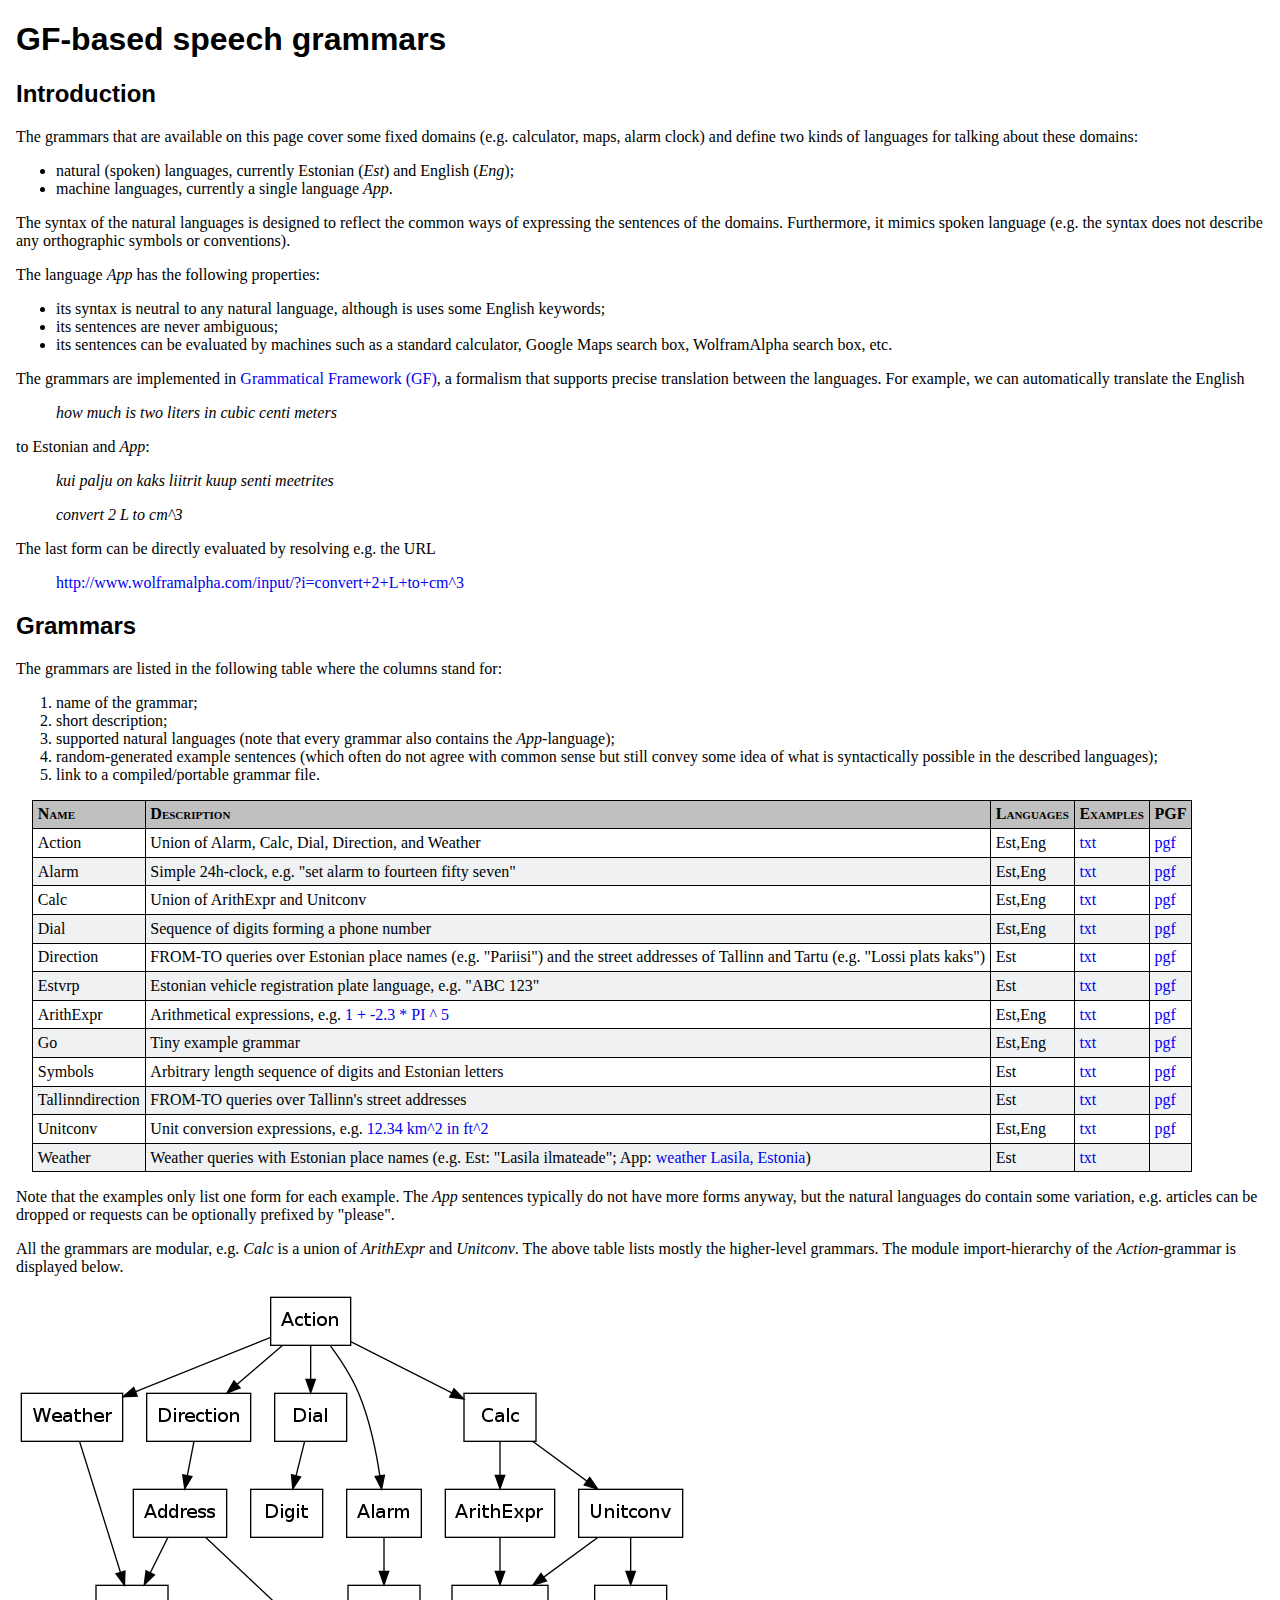
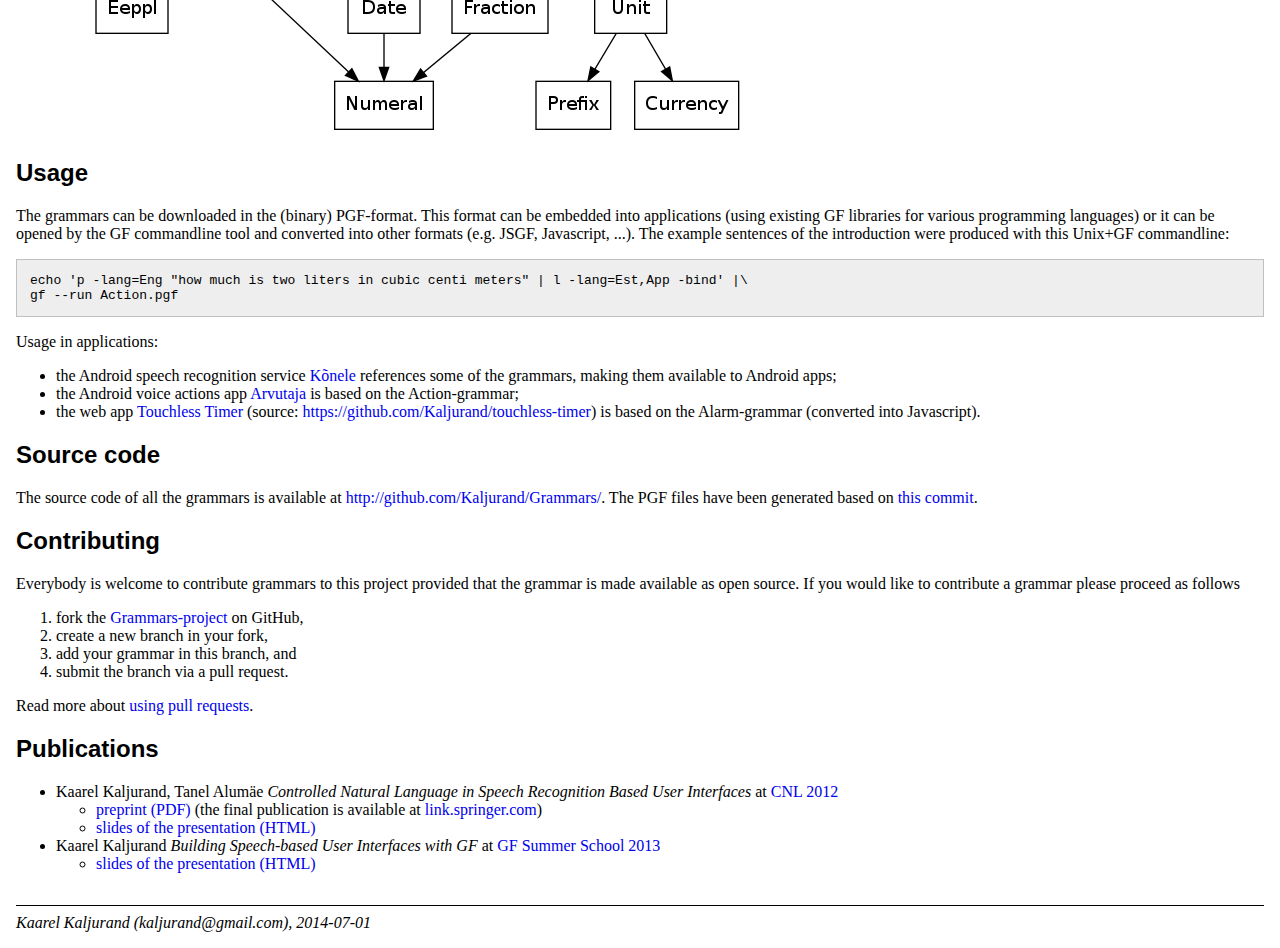
==== commit a5e3d1fd: "Homepage: Update some links" ====
--- a/index.html
+++ b/index.html
@@ -64,8 +64,8 @@
 </ul>
 
 <p>The grammars are implemented in
-<a href="http://www.grammaticalframework.org/">Grammatical Framework (GF)</a>
-which is a formalism that supports precise translation between the
+<a href="http://www.grammaticalframework.org/">Grammatical Framework (GF)</a>,
+a formalism that supports precise translation between the
 languages. For example, we can automatically translate the English</p>
 
 <blockquote>
@@ -94,7 +94,7 @@
 <li>name of the grammar;</li>
 <li>short description;</li>
 <li>supported natural languages (note that
-every grammar contains the <em>App</em>-language);</li>
+every grammar also contains the <em>App</em>-language);</li>
 <li>random-generated example sentences (which often do not
 agree with common sense but still convey some
 idea of what is syntactically possible in the described languages);</li>
@@ -250,7 +250,7 @@
 
 <ul>
 <li>the Android speech recognition service
-<a href="http://code.google.com/p/recognizer-intent/">Kõnele</a> references some of the grammars,
+<a href="http://kaljurand.github.io/K6nele/about/">Kõnele</a> references some of the grammars,
 making them available to Android apps;</li>
 <li>the Android voice actions app
 <a href="http://kaljurand.github.io/Arvutaja/">Arvutaja</a> is based on the
@@ -282,8 +282,8 @@
 <li>submit the branch via a pull request.</li>
 </ol>
 
-<p>Read more about <a href="http://help.github.com/send-pull-requests/">
-sending pull requests</a>.</p>
+<p>Read more about <a href="https://help.github.com/articles/using-pull-requests/">
+using pull requests</a>.</p>
 
 
 <h2>Publications</h2>
